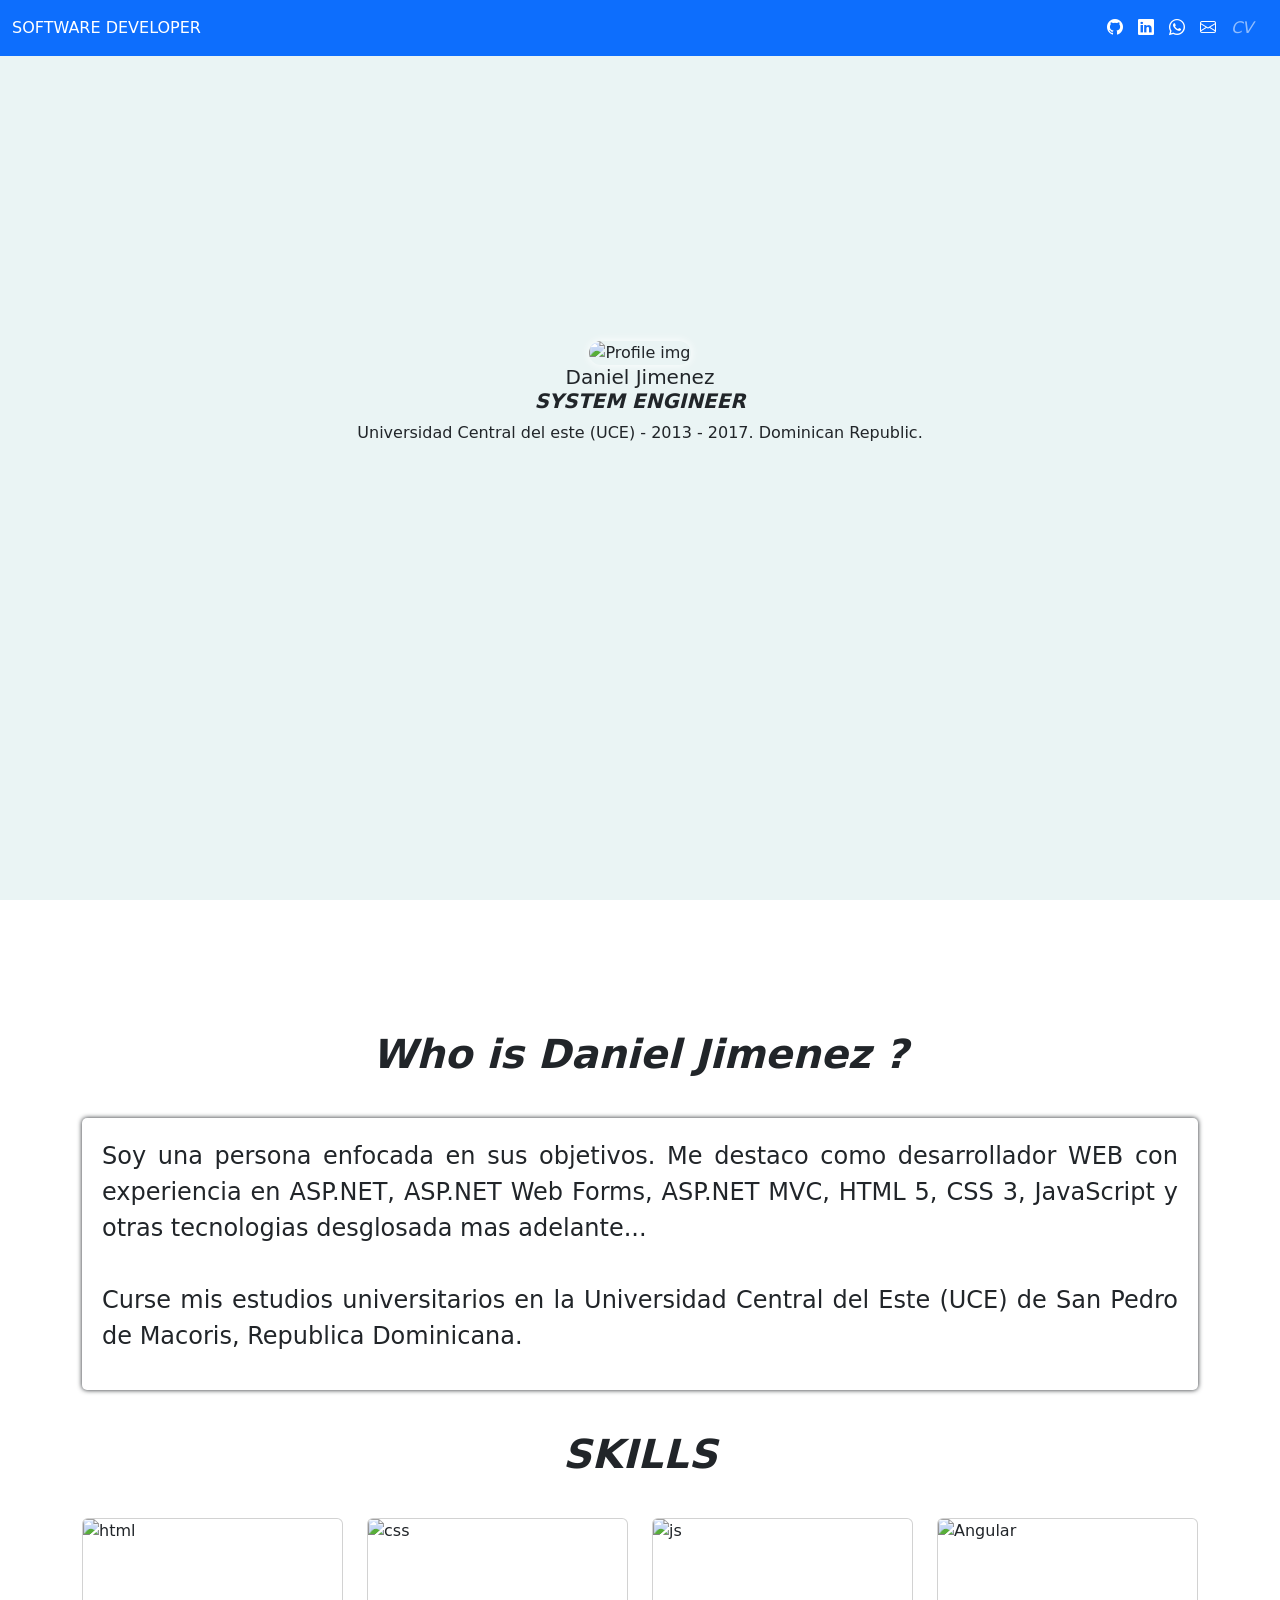
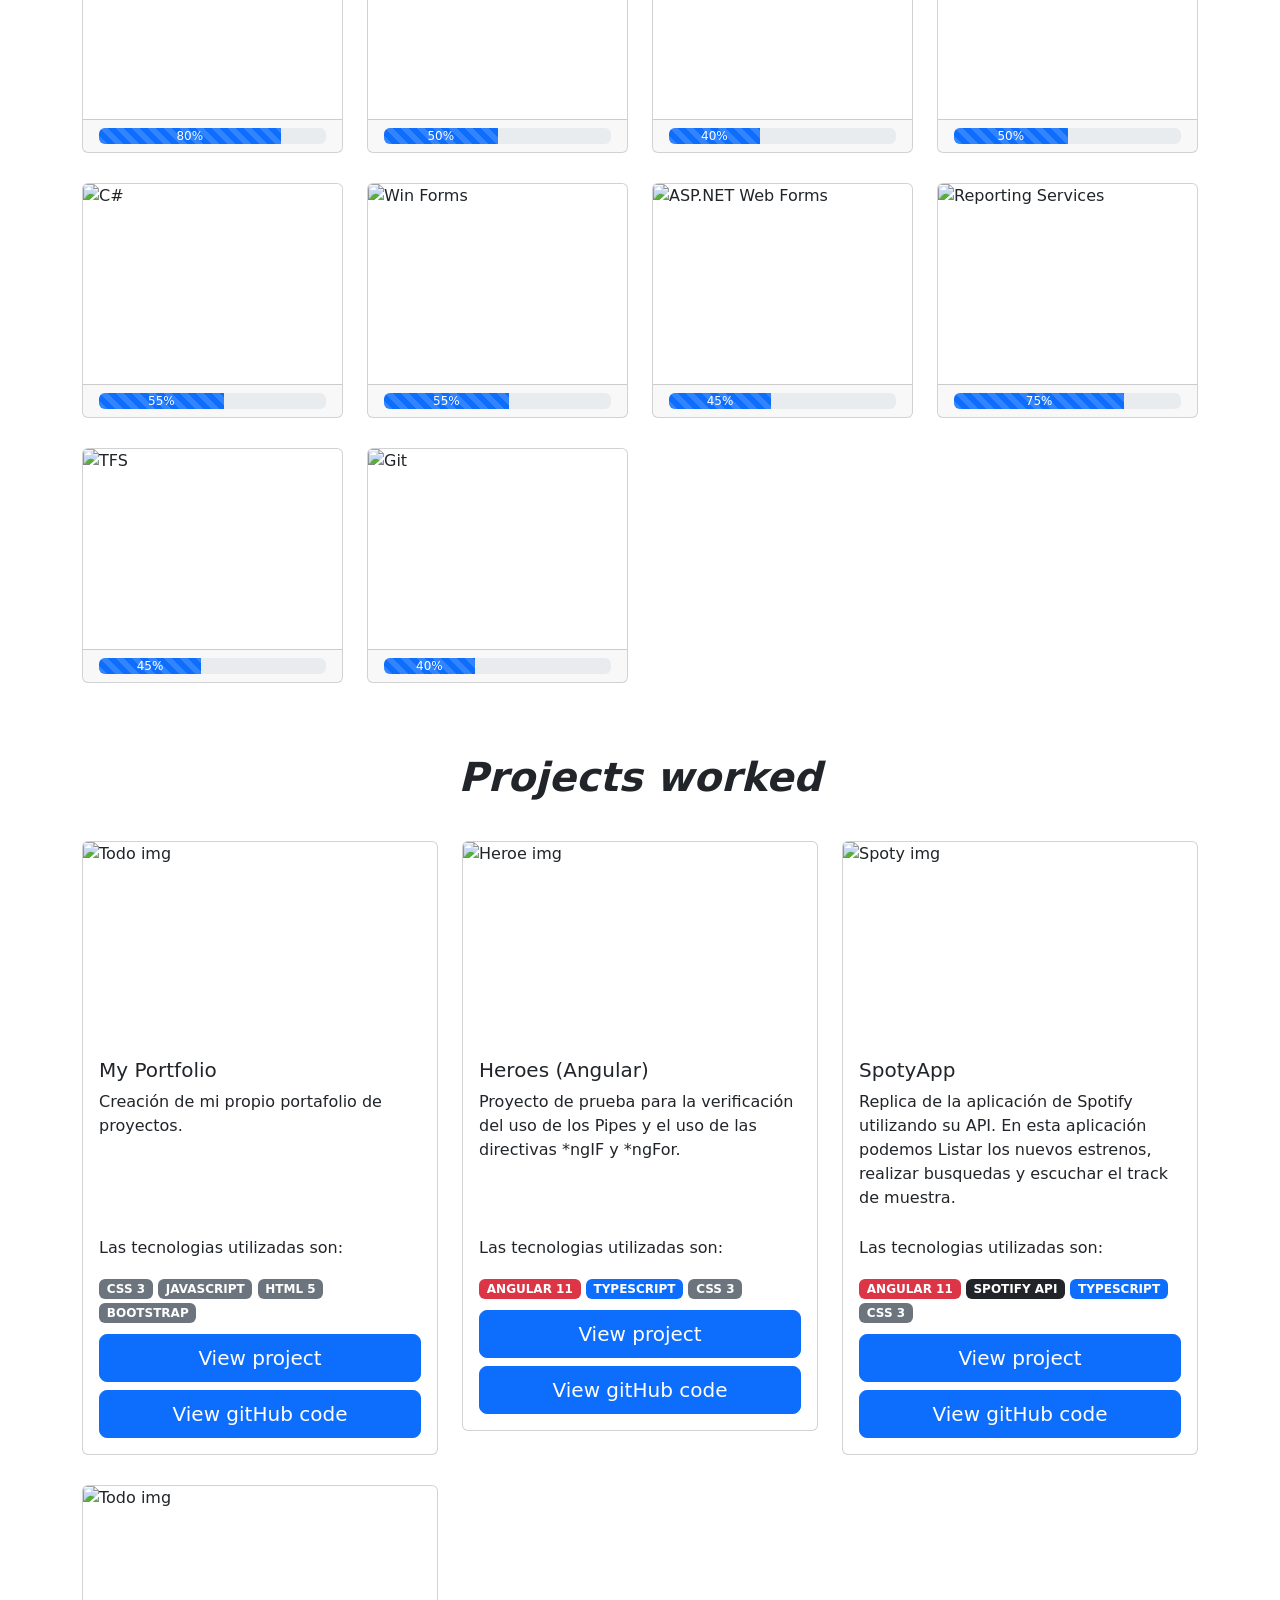
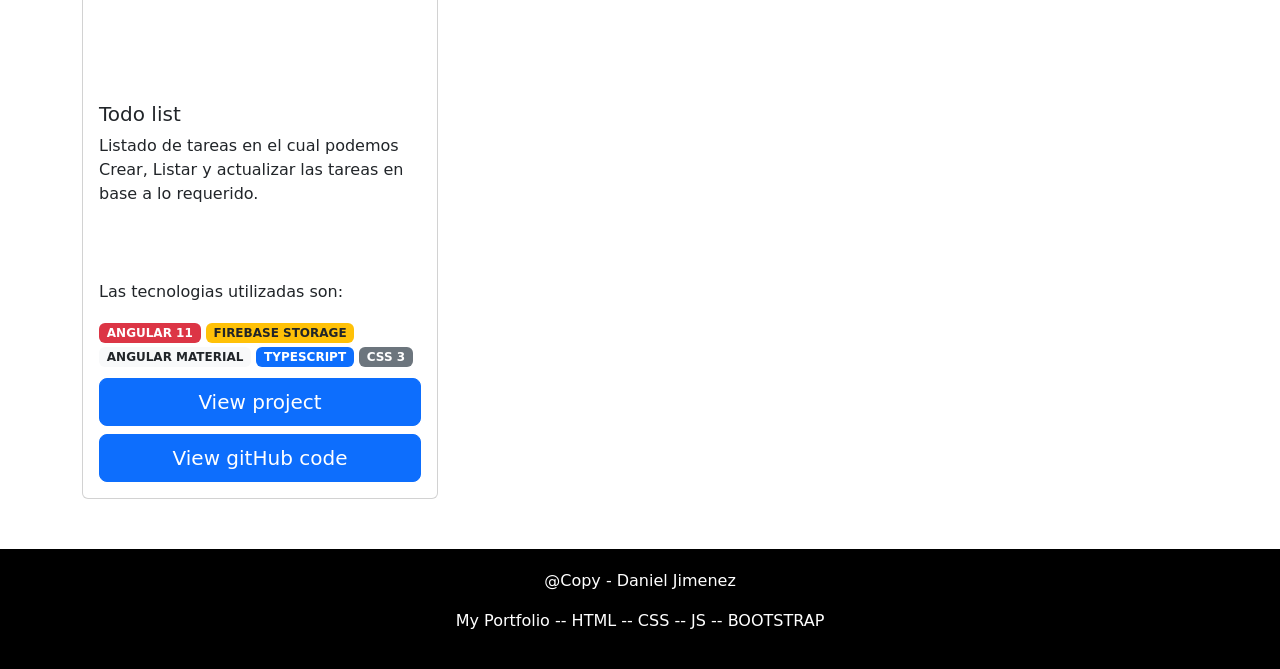
==== index.html @ fe1f1d11 "Actualizacion de las imagenes para asumir los links" ====
<!DOCTYPE html>
<html lang="en">

<head>
    <meta charset="UTF-8">
    <meta http-equiv="X-UA-Compatible" content="IE=edge">
    <meta name="viewport" content="width=device-width, initial-scale=1.0">
    <link rel="icon" type="image/x-icon" href="/icon/reportingServices.png">
    <link href="https://cdn.jsdelivr.net/npm/bootstrap@5.1.3/dist/css/bootstrap.min.css" rel="stylesheet" integrity="sha384-1BmE4kWBq78iYhFldvKuhfTAU6auU8tT94WrHftjDbrCEXSU1oBoqyl2QvZ6jIW3" crossorigin="anonymous">
    <link rel="stylesheet" href="https://cdn.jsdelivr.net/npm/bootstrap-icons@1.7.0/font/bootstrap-icons.css">
    <link rel="stylesheet" href="css/style.css">

    <title>Daniel Jimenez</title>
</head>

<body>
    <nav class="navbar navbar-dark bg-primary">
        <div class="container-fluid">
            <ul class="navbar-nav me-auto mb-2 mb-lg-0">
                <li class="nav-item">
                    <span class="nav-link active" aria-current="page">SOFTWARE DEVELOPER</span>
                </li>
            </ul>
            <span class="navbar-text">
                <a href="https://github.com/danieljimenez28" target="blank" title="go to github">
                    <i class="bi bi-github"></i>
                </a>
            </span>

            <span class="navbar-text">
                <a href="https://www.linkedin.com/in/daniel-alfredo-jimenez-mariano-64503b126/?challengeId=AQGUAp9xQY9V4wAAAXzohtDH08_9juNFkUHADd1Jcw09XSmS7bJx6YIfsxjyVvp7J5MrAd8RBWOdPNket-tb89SeLeMlP_r0pA&submissionId=50d47c11-1333-b416-da4f-b8686bdd2043" target="blank" title="go to linkedin">
                    <i class="bi bi-linkedin"></i>
                </a>
            </span>

            <span class="navbar-text">
                <a href="https://wa.me/+18493428634" target="blank" title="go to whatsapp">
                    <i class="bi bi-whatsapp"></i>
                </a>
            </span>

            <span class="navbar-text">
                <a href="mailto:ing.danieljimenez52@gmail.com" target="blank" title="send mail">
                    <i class="bi bi-envelope"></i>
                </a>
            </span>
            <span class="navbar-text">
                <a id="btnViewCV" title="view CV">
                    <i>CV</i>
                </a>
            </span>

        </div>
    </nav>

    <div class="fondo-container">
        <div class="container-img"></div>
        <div class="fondo-text">
            <img src="https://avatars.githubusercontent.com/u/84571940?v=4" class="img-profile-2" alt="Profile img">
            <h5 class="card-title">Daniel Jimenez</h5>
            <h5 class="card-profetion">SYSTEM ENGINEER</h5>
            <p class="card-text"><span>Universidad Central del este (UCE) - 2013 - 2017. Dominican Republic.</span> <br/>
            </p>
        </div>
    </div>

    <main class="container">

        <!-- <div class="card card-profile mb-12">
            <div class="row g-0">
                <div class="col-md-4">
                    <img src="https://avatars.githubusercontent.com/u/84571940?v=4" class="img-fluid rounded-start img-profile" alt="Profile img">
                </div>
                <div class="col-md-8">
                    <div class="card-body">
                        <h5 class="card-title">Daniel Jimenez</h5>
                        <h5 class="card-profetion">SYSTEM ENGINEER</h5>
                        <p class="card-text"><span>Universidad Central del este (UCE) - 2013 - 2017. Dominican Republic.</span> <br/>
                        </p>
                    </div>
                </div>
            </div>
        </div> -->

        <div id="file-container" class="file-container">
            <span id="closePDF">CLOSE PDF</span>
            <p>Si tienes problema para ver el documento <a href="https://github.com/danieljimenez28/Mi-Curr-culum-V-tae-CV-" target="blank">Ir a gitHub para ver el PDF</a></p>
            <embed id="viewFile" class="viewFile" src="/files/cv.pdf" type="application/pdf">
        </div>

        <h1 class="projectTitle">Who is Daniel Jimenez ?</h1>
        <section id="aboutMy" class="aboutMy">
            <div>
                <p>Soy una persona enfocada en sus objetivos. Me destaco como desarrollador WEB con experiencia en ASP.NET, ASP.NET Web Forms, ASP.NET MVC, HTML 5, CSS 3, JavaScript y otras tecnologias desglosada mas adelante... <br/><br/>Curse mis estudios
                    universitarios en la Universidad Central del Este (UCE) de San Pedro de Macoris, Republica Dominicana.</p>
            </div>
        </section>

        <h1 class="projectTitle">SKILLS</h1>
        <section>
            <div class="row">
                <article class="col-md-3">
                    <div class="card">
                        <img src="https://upload.wikimedia.org/wikipedia/commons/thumb/6/61/HTML5_logo_and_wordmark.svg/1200px-HTML5_logo_and_wordmark.svg.png" class="card-img-top" alt="html">
                        <div class="card-footer">
                            <div class="progress">
                                <div class="progress-bar progress-bar-striped progress-bar-animated" role="progressbar" aria-valuenow="80" aria-valuemin="0" aria-valuemax="100" style="width: 80%">80%</div>
                            </div>
                        </div>
                    </div>
                </article>
                <article class="col-md-3">
                    <div class="card">
                        <img src="https://cdn-icons-png.flaticon.com/512/919/919826.png" class="card-img-top" alt="css">
                        <div class="card-footer">
                            <div class="progress">
                                <div class="progress-bar progress-bar-striped progress-bar-animated" role="progressbar" aria-valuenow="50" aria-valuemin="0" aria-valuemax="100" style="width: 50%">50%</div>
                            </div>
                        </div>
                    </div>
                </article>
                <article class="col-md-3">
                    <div class="card">
                        <img src="https://sawakinome.com/img/images/difference-between-java-and-javascript.png" class="card-img-top" alt="js">
                        <div class="card-footer">
                            <div class="progress">
                                <div class="progress-bar progress-bar-striped progress-bar-animated" role="progressbar" aria-valuenow="40" aria-valuemin="0" aria-valuemax="100" style="width: 40%">40%</div>
                            </div>
                        </div>
                    </div>
                </article>
                <article class="col-md-3">
                    <div class="card">
                        <img src="https://upload.wikimedia.org/wikipedia/commons/thumb/c/cf/Angular_full_color_logo.svg/1200px-Angular_full_color_logo.svg.png" class="card-img-top" alt="Angular">
                        <div class="card-footer">
                            <div class="progress">
                                <div class="progress-bar progress-bar-striped progress-bar-animated" role="progressbar" aria-valuenow="50" aria-valuemin="0" aria-valuemax="100" style="width: 50%">50%</div>
                            </div>
                        </div>
                    </div>
                </article>
                <article class="col-md-3">
                    <div class="card">
                        <img src="https://polotecnologico.net/capacitaciones/wp-content/uploads/sites/2/2019/03/057272e2810262d00907e67c90d36dab_M.png" class="card-img-top" alt="C#">
                        <div class="card-footer">
                            <div class="progress">
                                <div class="progress-bar progress-bar-striped progress-bar-animated" role="progressbar" aria-valuenow="55" aria-valuemin="0" aria-valuemax="100" style="width: 55%">55%</div>
                            </div>
                        </div>
                    </div>
                </article>
                <article class="col-md-3">
                    <div class="card">
                        <img src="https://habrastorage.org/web/991/e95/7c9/991e957c9dba4f71b82883042d6da383.jpg" class="card-img-top" alt="Win Forms">
                        <div class="card-footer">
                            <div class="progress">
                                <div class="progress-bar progress-bar-striped progress-bar-animated" role="progressbar" aria-valuenow="55" aria-valuemin="0" aria-valuemax="100" style="width: 55%">55%</div>
                            </div>
                        </div>
                    </div>
                </article>
                <article class="col-md-3">
                    <div class="card">
                        <img src="https://www.deccansoft.com/Images/New_banner_Images/Courses/webforms05.png" class="card-img-top" alt="ASP.NET Web Forms">
                        <div class="card-footer">
                            <div class="progress">
                                <div class="progress-bar progress-bar-striped progress-bar-animated" role="progressbar" aria-valuenow="45" aria-valuemin="0" aria-valuemax="100" style="width: 45%">45%</div>
                            </div>
                        </div>
                    </div>
                </article>
                <article class="col-md-3">
                    <div class="card">
                        <img src="https://certificate.argentinasdc.com/pluginfile.php/141/course/overviewfiles/SQL-Server-Reporting-Services-SSRS.jpg" class="card-img-top" alt="Reporting Services">
                        <div class="card-footer">
                            <div class="progress">
                                <div class="progress-bar progress-bar-striped progress-bar-animated" role="progressbar" aria-valuenow="75" aria-valuemin="0" aria-valuemax="100" style="width: 75%">75%</div>
                            </div>
                        </div>
                    </div>
                </article>
                <article class="col-md-3">
                    <div class="card">
                        <img src="https://www.globetesting.com/wp-content/uploads/2019/01/42dc845639f2d265d9f16bcc201110b3.png" class="card-img-top" alt="TFS">
                        <div class="card-footer">
                            <div class="progress">
                                <div class="progress-bar progress-bar-striped progress-bar-animated" role="progressbar" aria-valuenow="45" aria-valuemin="0" aria-valuemax="100" style="width: 45%">45%</div>
                            </div>
                        </div>
                    </div>
                </article>
                <article class="col-md-3">
                    <div class="card">
                        <img src="https://vabadus.es/images/cache/imagen_nodo/images/articulos/5c9df0529d76e194347831.png" class="card-img-top" alt="Git">
                        <div class="card-footer">
                            <div class="progress">
                                <div class="progress-bar progress-bar-striped progress-bar-animated" role="progressbar" aria-valuenow="40" aria-valuemin="0" aria-valuemax="100" style="width: 40%">40%</div>
                            </div>
                        </div>
                    </div>
                </article>
            </div>

        </section>

        <h1 class="projectTitle">Projects worked</h1>

        <section>
            <div class="row">

                <article class="col-md-4">
                    <div class="card">
                        <img src="https://www.tuacarreira.com/wp-content/uploads/2019/09/portfolio-1000x500.jpg" class="card-img-top" alt="Todo img">
                        <div class="card-body">
                            <h5 class="card-title">My Portfolio</h5>
                            <p class="card-text card-text-height">Creación de mi propio portafolio de proyectos.</p>
                            <p>Las tecnologias utilizadas son:</p>
                            <span class="badge bg-secondary">CSS 3</span>
                            <span class="badge bg-secondary">JAVASCRIPT</span>
                            <span class="badge bg-secondary">HTML 5</span>
                            <span class="badge bg-secondary">BOOTSTRAP</span>
                            <div class="d-grid gap-2">
                                <a href="https://danieljimenez28.github.io/PorfolioLandingPage/" class="btn btn-primary btn-lg">View project</a>
                                <a href="https://github.com/danieljimenez28/Portafolio" target="blank" class="btn btn-primary btn-lg">View gitHub code</a>
                            </div>
                        </div>
                    </div>
                </article>

                <article class="col-md-4">
                    <div class="card">
                        <img src="https://raw.githubusercontent.com/danieljimenez28/PorfolioLandingPage/main/icon/angularHero.png" class="card-img-top" alt="Heroe img">
                        <div class="card-body">
                            <h5 class="card-title">Heroes (Angular)</h5>
                            <p class="card-text card-text-height">Proyecto de prueba para la verificación del uso de los Pipes y el uso de las directivas *ngIF y *ngFor.</p>
                            <p>Las tecnologias utilizadas son:</p>
                            <span class="badge bg-danger">ANGULAR 11</span>
                            <span class="badge bg-primary">TYPESCRIPT</span>
                            <span class="badge bg-secondary">CSS 3</span>
                            <div class="d-grid gap-2">
                                <a id="btnHeroesProject" target="blank" class="btn btn-primary btn-lg">View project</a>
                                <a href="https://github.com/danieljimenez28/SPA-Heroes-Angular" target="blank" class="btn btn-primary btn-lg">View gitHub code</a>
                            </div>
                        </div>
                    </div>
                </article>

                <article class="col-md-4">
                    <div class="card">
                        <img src="https://i.ytimg.com/vi/TZ6ae69afDc/maxresdefault.jpg" class="card-img-top" alt="Spoty img">
                        <div class="card-body">
                            <h5 class="card-title">SpotyApp</h5>
                            <p class="card-text card-text-height">Replica de la aplicación de Spotify utilizando su API. En esta aplicación podemos Listar los nuevos estrenos, realizar busquedas y escuchar el track de muestra.</p>
                            <p>Las tecnologias utilizadas son:</p>
                            <span class="badge bg-danger">ANGULAR 11</span>
                            <span class="badge bg-dark">SPOTIFY API</span>
                            <span class="badge bg-primary">TYPESCRIPT</span>
                            <span class="badge bg-secondary">CSS 3</span>
                            <div class="d-grid gap-2">
                                <a href="https://spotiapp-demo.web.app/#/home" target="blank" class="btn btn-primary btn-lg">View project</a>
                                <a href="https://github.com/danieljimenez28/AngularSpotiApp" target="blank" class="btn btn-primary btn-lg">View gitHub code</a>
                            </div>
                        </div>
                    </div>
                </article>

                <article class="col-md-4">
                    <div class="card">
                        <img src="https://ichi.pro/assets/images/max/724/1*Ut-jyqE3kyhRUUm2tuLIGw.png" class="card-img-top" alt="Todo img">
                        <div class="card-body">
                            <h5 class="card-title">Todo list</h5>
                            <p class="card-text card-text-height">Listado de tareas en el cual podemos Crear, Listar y actualizar las tareas en base a lo requerido.</p>
                            <p>Las tecnologias utilizadas son:</p>
                            <span class="badge bg-danger">ANGULAR 11</span>
                            <span class="badge bg-warning text-dark">FIREBASE STORAGE</span>
                            <span class="badge bg-light text-dark">ANGULAR MATERIAL</span>
                            <span class="badge bg-primary">TYPESCRIPT</span>
                            <span class="badge bg-secondary">CSS 3</span>
                            <div class="d-grid gap-2">
                                <a href="https://todo-9b7d2.firebaseapp.com/tasks" target="blank" class="btn btn-primary btn-lg">View project</a>
                                <a href="https://github.com/danieljimenez28/AngularTodoApp" target="blank" class="btn btn-primary btn-lg">View gitHub code</a>
                            </div>
                        </div>
                    </div>
                </article>

            </div>
        </section>


    </main>

    <footer class="container-footer">
        <p>@Copy - Daniel Jimenez</p>
        <p>My Portfolio -- HTML -- CSS -- JS -- BOOTSTRAP</p>
    </footer>

    <script src="https://cdn.jsdelivr.net/npm/bootstrap@5.1.3/dist/js/bootstrap.bundle.min.js" integrity="sha384-ka7Sk0Gln4gmtz2MlQnikT1wXgYsOg+OMhuP+IlRH9sENBO0LRn5q+8nbTov4+1p" crossorigin="anonymous"></script>
    <script src="https://cdn.jsdelivr.net/npm/@popperjs/core@2.10.2/dist/umd/popper.min.js" integrity="sha384-7+zCNj/IqJ95wo16oMtfsKbZ9ccEh31eOz1HGyDuCQ6wgnyJNSYdrPa03rtR1zdB" crossorigin="anonymous"></script>
    <script src="https://cdn.jsdelivr.net/npm/bootstrap@5.1.3/dist/js/bootstrap.min.js" integrity="sha384-QJHtvGhmr9XOIpI6YVutG+2QOK9T+ZnN4kzFN1RtK3zEFEIsxhlmWl5/YESvpZ13" crossorigin="anonymous"></script>
    <script src="js/script.js"></script>
</body>

</html>
---- css/style.css ----
/* body {
background-color: chocolate;
backdrop-filter: blur(50px);
 } */

.fondo-container {
    position: relative;
    width: 100%;
    height: 100vh;
    /* background-image: url('/icon/fondo.jpg'); */
    background-color: #eaf4f4;
    /* backdrop-filter: blur(50px); */
    /* filter: blur(10px); */
}

.container-img {
    position: relative;
    width: 100%;
    height: 50vh;
    /* background-image: url('/icon/fondo.jpg'); */
    background-image: url('https://raw.githubusercontent.com/danieljimenez28/PorfolioLandingPage/main/icon/fondo.jpg');
}

.img-profile-2 {
    /* position: absolute;
    top: 33%;
    left: 42%; */
    /* display: block; */
    height: 200px;
    /* margin-left: auto;
    margin-right: auto; */
    border-radius: 100px;
    box-shadow: 0 0 10px white;
}

.fondo-text {
    position: relative;
    top: -110px;
    /* bottom: -120px; */
    text-align: center;
}

.navbar {
    position: fixed;
    width: 100%;
    z-index: 10000;
}

.navbar-text {
    margin-right: 15px;
}

.container {
    /* margin-top: 100px; */
    padding-top: 90px;
    padding-bottom: 20PX;
}

.img-profile {
    display: block;
    height: 200px;
    margin-left: auto;
    margin-right: auto;
    border-radius: 5px;
}

#btnViewCV {
    cursor: pointer;
}

.file-container {
    position: fixed;
    top: 0px;
    left: 0;
    width: 100%;
    background-color: rgba(0, 0, 0, .3);
    height: 100%;
    /* max-height: 90vh; */
    text-align: center;
    padding: 50px 50px 20px 50px;
    z-index: 100;
    display: none;
}

.file-container-display {
    display: block;
    /* max-height: 50vh; */
}

.file-container span {
    background-color: tomato;
    font-weight: bold;
    border-radius: 5px;
    padding: 5px;
    display: table;
    margin-top: 20px;
}

.file-container span:hover {
    box-shadow: 0 0 5px;
    cursor: pointer;
}

.file-container p {
    position: relative;
    /* top: 150px; */
    background-color: black;
    color: white;
    box-shadow: 0 0 5px;
    margin-top: 10px;
    padding: 5px 0;
    border-radius: 5px;
}

.viewFile {
    position: relative;
    width: 100%;
    height: 60vh;
    border-radius: 10px;
    box-shadow: 0 0 5px 10px #85C1E9;
}

.card-profile {
    border: none;
}

.card-profetion {
    font-weight: bold;
    font-style: italic;
}

.projectTitle {
    /* display: block; */
    margin: 40px 0 40px 0;
    text-align: center;
    font-weight: bold;
    font-style: italic;
}


/* section {
    margin-bottom: 30px;
} */

.card {
    margin-bottom: 30px;
}

.card-img-top {
    width: 100%;
    height: 200px;
}

.card-text-height {
    height: 130px;
    /* background-color: brown; */
}

.gap-2 {
    margin-top: 10px;
}

.container-footer {
    /* position: fixed;
    bottom: 0;
    width: 100%; */
    background-color: black;
    color: white;
    text-align: center;
    padding: 20px 0;
}

.aboutMy {
    padding: 20px;
    border-radius: 5px;
    text-align: justify;
    font-size: 1.5rem;
    box-shadow: 0 0 5px;
}
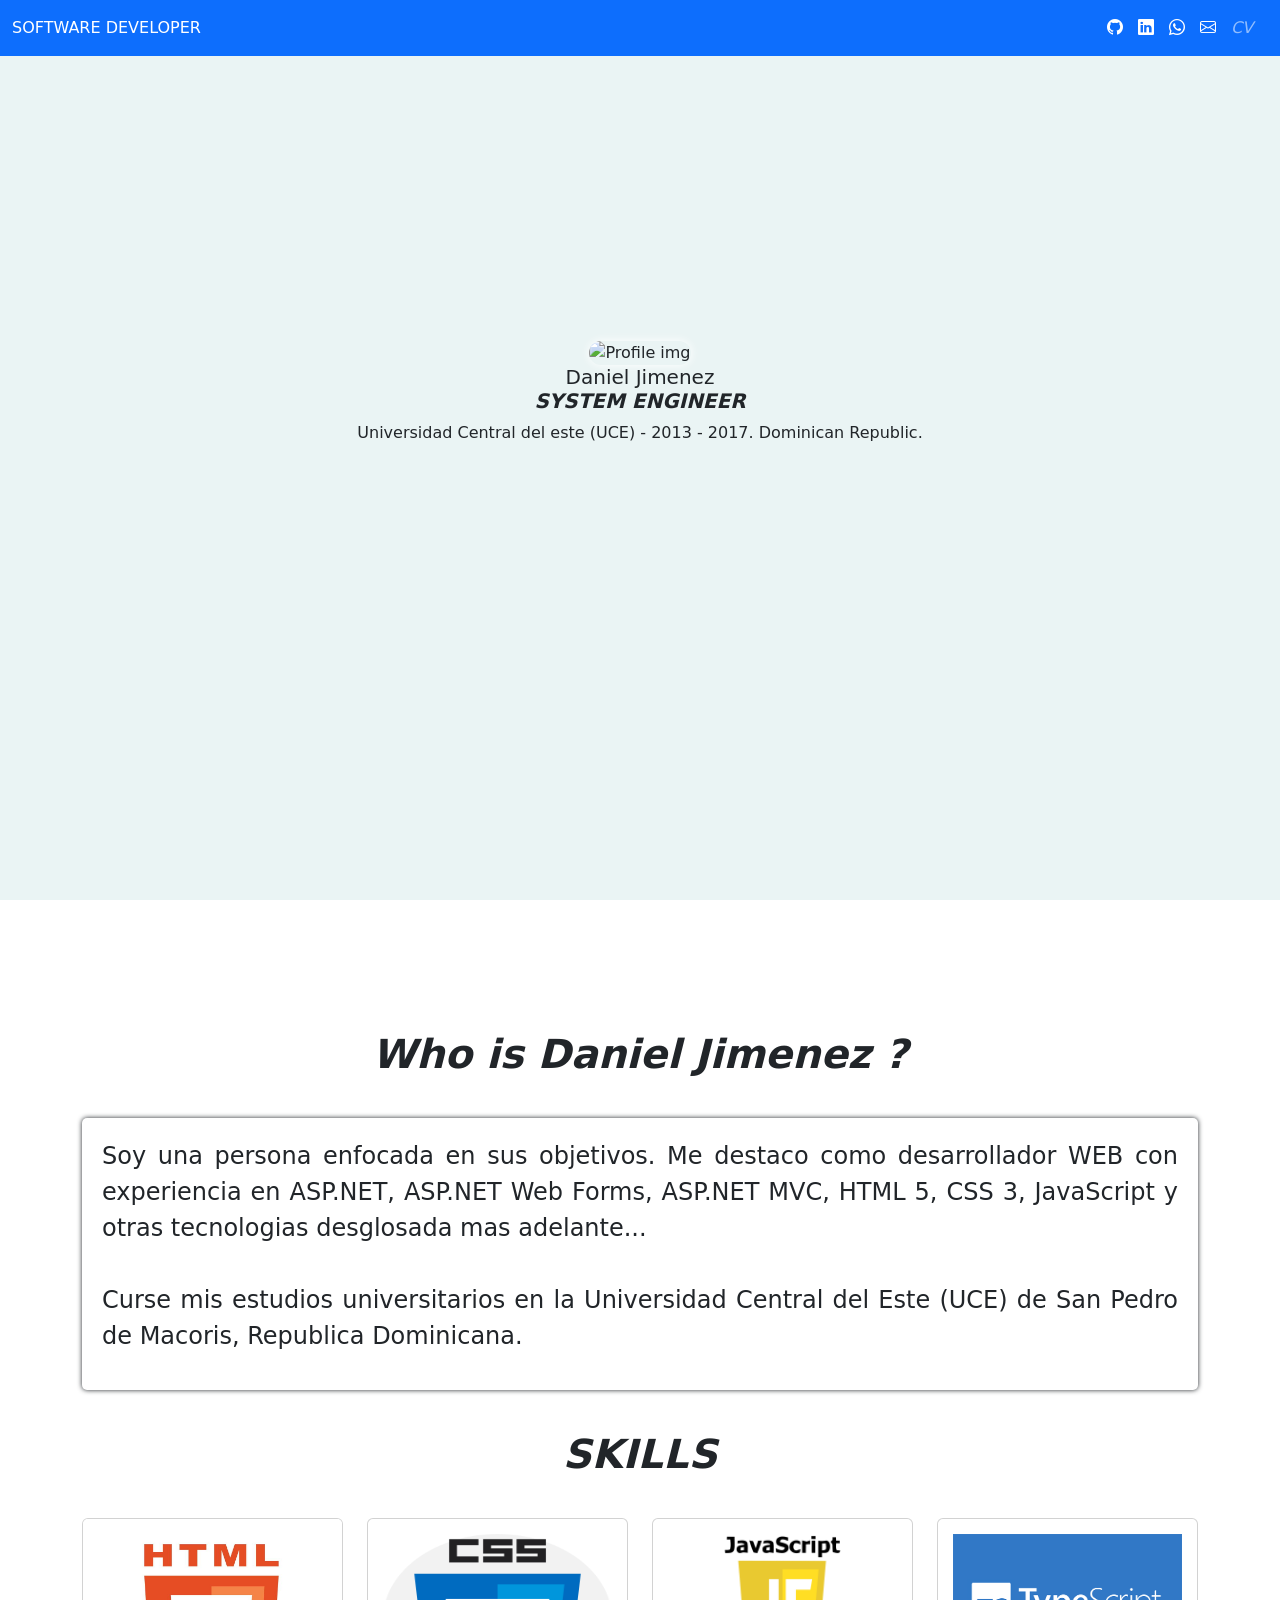
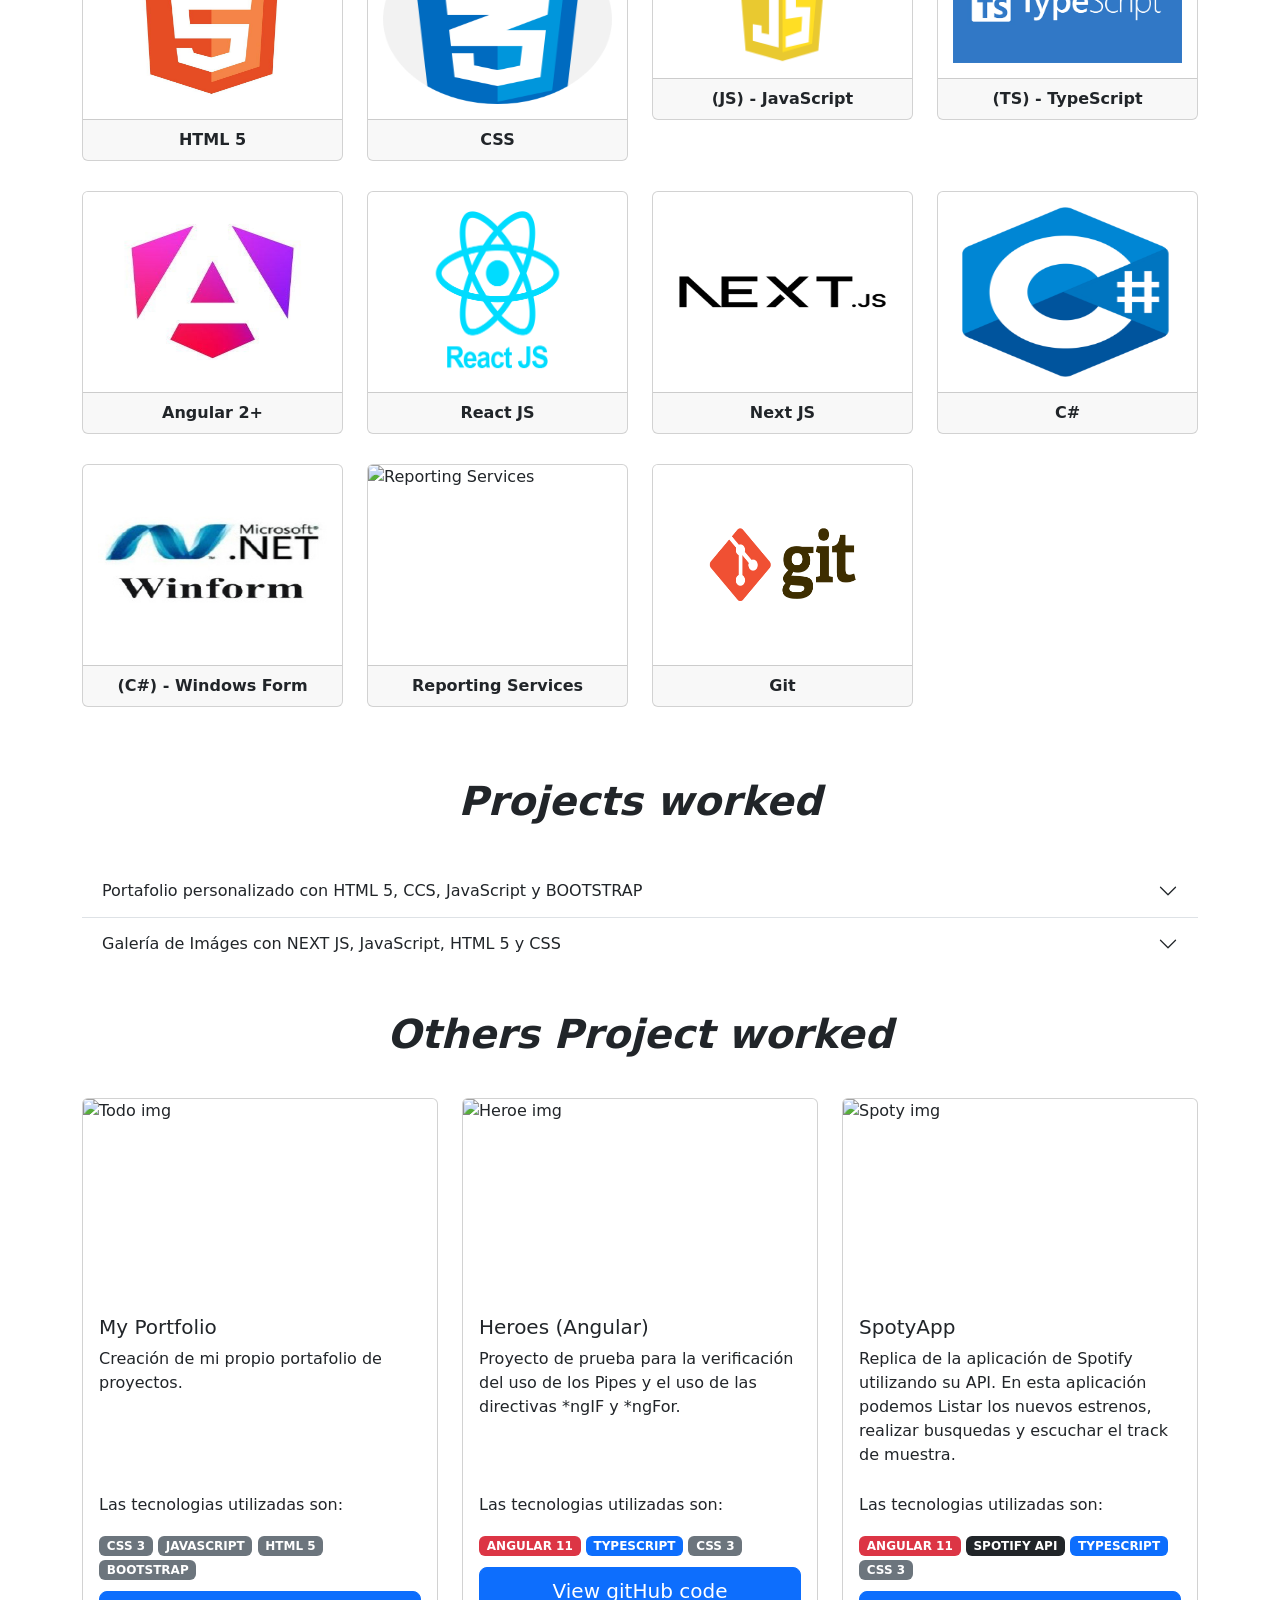
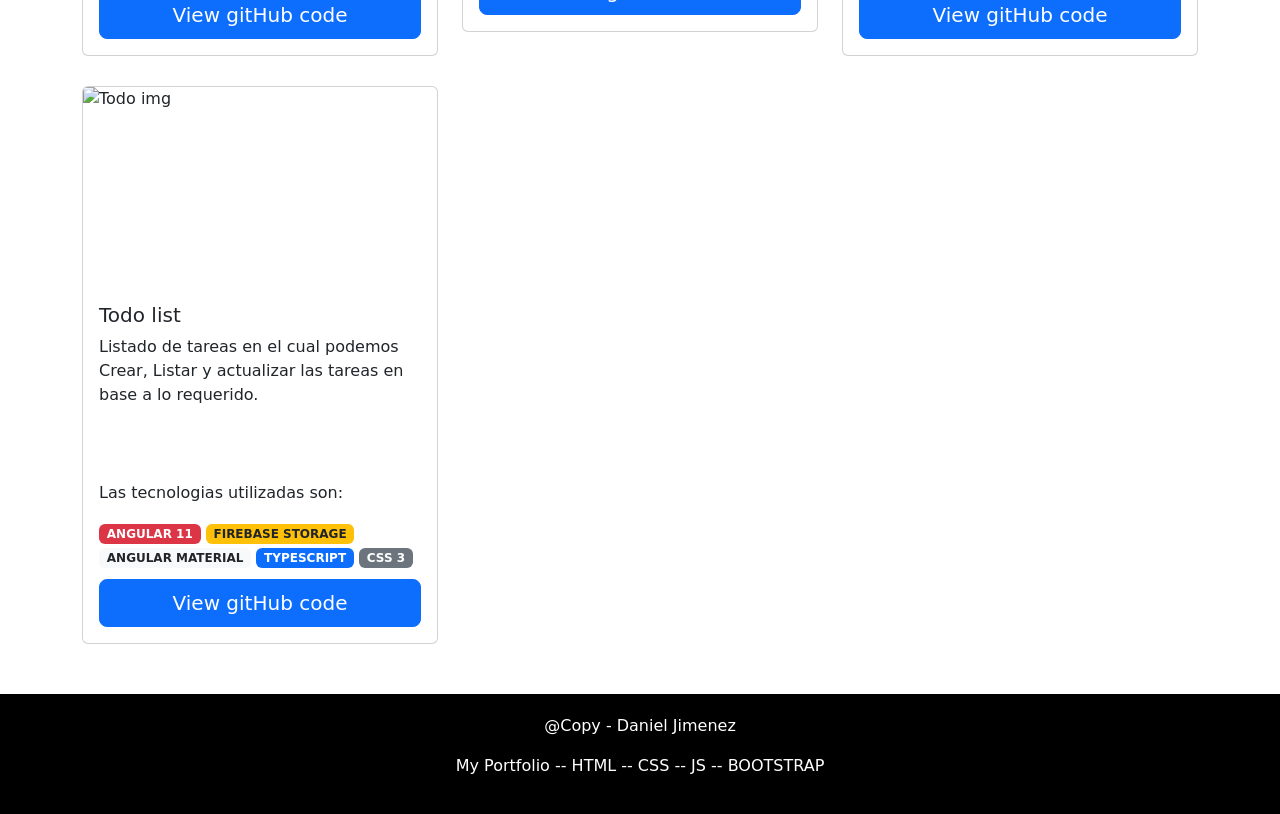
==== commit afe9835d: "Updating my porfolio" ====
--- a/index.html
+++ b/index.html
@@ -1,72 +1,109 @@
 <!DOCTYPE html>
 <html lang="en">
-
-<head>
-    <meta charset="UTF-8">
-    <meta http-equiv="X-UA-Compatible" content="IE=edge">
-    <meta name="viewport" content="width=device-width, initial-scale=1.0">
-    <link rel="icon" type="image/x-icon" href="/icon/reportingServices.png">
-    <link href="https://cdn.jsdelivr.net/npm/bootstrap@5.1.3/dist/css/bootstrap.min.css" rel="stylesheet" integrity="sha384-1BmE4kWBq78iYhFldvKuhfTAU6auU8tT94WrHftjDbrCEXSU1oBoqyl2QvZ6jIW3" crossorigin="anonymous">
-    <link rel="stylesheet" href="https://cdn.jsdelivr.net/npm/bootstrap-icons@1.7.0/font/bootstrap-icons.css">
-    <link rel="stylesheet" href="css/style.css">
+  <head>
+    <meta charset="UTF-8" />
+    <meta http-equiv="X-UA-Compatible" content="IE=edge" />
+    <meta name="viewport" content="width=device-width, initial-scale=1.0" />
+    <link
+      rel="icon"
+      type="image/x-icon"
+      href="https://raw.githubusercontent.com/danieljimenez28/PorfolioLandingPage/main/icon/reportingServices.png"
+    />
+    <link
+      href="https://cdn.jsdelivr.net/npm/bootstrap@5.1.3/dist/css/bootstrap.min.css"
+      rel="stylesheet"
+      integrity="sha384-1BmE4kWBq78iYhFldvKuhfTAU6auU8tT94WrHftjDbrCEXSU1oBoqyl2QvZ6jIW3"
+      crossorigin="anonymous"
+    />
+    <link
+      rel="stylesheet"
+      href="https://cdn.jsdelivr.net/npm/bootstrap-icons@1.7.0/font/bootstrap-icons.css"
+    />
+    <link rel="stylesheet" href="css/style.css" />
+    <link rel="stylesheet" href="css/style-img-gallery.css" />
 
     <title>Daniel Jimenez</title>
-</head>
-
-<body>
+  </head>
+
+  <body>
     <nav class="navbar navbar-dark bg-primary">
-        <div class="container-fluid">
-            <ul class="navbar-nav me-auto mb-2 mb-lg-0">
-                <li class="nav-item">
-                    <span class="nav-link active" aria-current="page">SOFTWARE DEVELOPER</span>
-                </li>
-            </ul>
-            <span class="navbar-text">
-                <a href="https://github.com/danieljimenez28" target="blank" title="go to github">
-                    <i class="bi bi-github"></i>
-                </a>
-            </span>
-
-            <span class="navbar-text">
-                <a href="https://www.linkedin.com/in/daniel-alfredo-jimenez-mariano-64503b126/?challengeId=AQGUAp9xQY9V4wAAAXzohtDH08_9juNFkUHADd1Jcw09XSmS7bJx6YIfsxjyVvp7J5MrAd8RBWOdPNket-tb89SeLeMlP_r0pA&submissionId=50d47c11-1333-b416-da4f-b8686bdd2043" target="blank" title="go to linkedin">
-                    <i class="bi bi-linkedin"></i>
-                </a>
-            </span>
-
-            <span class="navbar-text">
-                <a href="https://wa.me/+18493428634" target="blank" title="go to whatsapp">
-                    <i class="bi bi-whatsapp"></i>
-                </a>
-            </span>
-
-            <span class="navbar-text">
-                <a href="mailto:ing.danieljimenez52@gmail.com" target="blank" title="send mail">
-                    <i class="bi bi-envelope"></i>
-                </a>
-            </span>
-            <span class="navbar-text">
-                <a id="btnViewCV" title="view CV">
-                    <i>CV</i>
-                </a>
-            </span>
-
-        </div>
+      <div class="container-fluid">
+        <ul class="navbar-nav me-auto mb-2 mb-lg-0">
+          <li class="nav-item">
+            <span class="nav-link active" aria-current="page"
+              >SOFTWARE DEVELOPER</span
+            >
+          </li>
+        </ul>
+        <span class="navbar-text">
+          <a
+            href="https://github.com/danieljimenez28"
+            target="blank"
+            title="go to github"
+          >
+            <i class="bi bi-github"></i>
+          </a>
+        </span>
+
+        <span class="navbar-text">
+          <a
+            href="https://www.linkedin.com/in/daniel-alfredo-jimenez-mariano-64503b126/?challengeId=AQGUAp9xQY9V4wAAAXzohtDH08_9juNFkUHADd1Jcw09XSmS7bJx6YIfsxjyVvp7J5MrAd8RBWOdPNket-tb89SeLeMlP_r0pA&submissionId=50d47c11-1333-b416-da4f-b8686bdd2043"
+            target="blank"
+            title="go to linkedin"
+          >
+            <i class="bi bi-linkedin"></i>
+          </a>
+        </span>
+
+        <span class="navbar-text">
+          <a
+            href="https://wa.me/+18493428634"
+            target="blank"
+            title="go to whatsapp"
+          >
+            <i class="bi bi-whatsapp"></i>
+          </a>
+        </span>
+
+        <span class="navbar-text">
+          <a
+            href="mailto:ing.danieljimenez52@gmail.com"
+            target="blank"
+            title="send mail"
+          >
+            <i class="bi bi-envelope"></i>
+          </a>
+        </span>
+        <span class="navbar-text">
+          <a id="btnViewCV" title="view CV">
+            <i>CV</i>
+          </a>
+        </span>
+      </div>
     </nav>
 
     <div class="fondo-container">
-        <div class="container-img"></div>
-        <div class="fondo-text">
-            <img src="https://avatars.githubusercontent.com/u/84571940?v=4" class="img-profile-2" alt="Profile img">
-            <h5 class="card-title">Daniel Jimenez</h5>
-            <h5 class="card-profetion">SYSTEM ENGINEER</h5>
-            <p class="card-text"><span>Universidad Central del este (UCE) - 2013 - 2017. Dominican Republic.</span> <br/>
-            </p>
-        </div>
+      <div class="container-img"></div>
+      <div class="fondo-text">
+        <img
+          src="https://avatars.githubusercontent.com/u/84571940?v=4"
+          class="img-profile-2"
+          alt="Profile img"
+        />
+        <h5 class="card-title">Daniel Jimenez</h5>
+        <h5 class="card-profetion">SYSTEM ENGINEER</h5>
+        <p class="card-text">
+          <span
+            >Universidad Central del este (UCE) - 2013 - 2017. Dominican
+            Republic.</span
+          >
+          <br />
+        </p>
+      </div>
     </div>
 
     <main class="container">
-
-        <!-- <div class="card card-profile mb-12">
+      <!-- <div class="card card-profile mb-12">
             <div class="row g-0">
                 <div class="col-md-4">
                     <img src="https://avatars.githubusercontent.com/u/84571940?v=4" class="img-fluid rounded-start img-profile" alt="Profile img">
@@ -82,84 +119,153 @@
             </div>
         </div> -->
 
-        <div id="file-container" class="file-container">
-            <span id="closePDF">CLOSE PDF</span>
-            <p>Si tienes problema para ver el documento <a href="https://github.com/danieljimenez28/Mi-Curr-culum-V-tae-CV-" target="blank">Ir a gitHub para ver el PDF</a></p>
-            <embed id="viewFile" class="viewFile" src="/files/cv.pdf" type="application/pdf">
+      <div id="file-container" class="file-container">
+        <span id="closePDF">CLOSE PDF</span>
+        <p>
+          Si tienes problema para ver el documento
+          <a
+            href="https://github.com/danieljimenez28/Mi-Curr-culum-V-tae-CV-"
+            target="blank"
+            >Ir a gitHub para ver el PDF</a
+          >
+        </p>
+        <embed
+          id="viewFile"
+          class="viewFile"
+          src="/files/cv.pdf"
+          type="application/pdf"
+        />
+      </div>
+
+      <h1 class="projectTitle">Who is Daniel Jimenez ?</h1>
+      <section id="aboutMy" class="aboutMy">
+        <div>
+          <p>
+            Soy una persona enfocada en sus objetivos. Me destaco como
+            desarrollador WEB con experiencia en ASP.NET, ASP.NET Web Forms,
+            ASP.NET MVC, HTML 5, CSS 3, JavaScript y otras tecnologias
+            desglosada mas adelante... <br /><br />Curse mis estudios
+            universitarios en la Universidad Central del Este (UCE) de San Pedro
+            de Macoris, Republica Dominicana.
+          </p>
         </div>
-
-        <h1 class="projectTitle">Who is Daniel Jimenez ?</h1>
-        <section id="aboutMy" class="aboutMy">
-            <div>
-                <p>Soy una persona enfocada en sus objetivos. Me destaco como desarrollador WEB con experiencia en ASP.NET, ASP.NET Web Forms, ASP.NET MVC, HTML 5, CSS 3, JavaScript y otras tecnologias desglosada mas adelante... <br/><br/>Curse mis estudios
-                    universitarios en la Universidad Central del Este (UCE) de San Pedro de Macoris, Republica Dominicana.</p>
-            </div>
-        </section>
-
-        <h1 class="projectTitle">SKILLS</h1>
-        <section>
-            <div class="row">
-                <article class="col-md-3">
-                    <div class="card">
-                        <img src="https://upload.wikimedia.org/wikipedia/commons/thumb/6/61/HTML5_logo_and_wordmark.svg/1200px-HTML5_logo_and_wordmark.svg.png" class="card-img-top" alt="html">
-                        <div class="card-footer">
-                            <div class="progress">
-                                <div class="progress-bar progress-bar-striped progress-bar-animated" role="progressbar" aria-valuenow="80" aria-valuemin="0" aria-valuemax="100" style="width: 80%">80%</div>
-                            </div>
-                        </div>
-                    </div>
-                </article>
-                <article class="col-md-3">
-                    <div class="card">
-                        <img src="https://cdn-icons-png.flaticon.com/512/919/919826.png" class="card-img-top" alt="css">
-                        <div class="card-footer">
-                            <div class="progress">
-                                <div class="progress-bar progress-bar-striped progress-bar-animated" role="progressbar" aria-valuenow="50" aria-valuemin="0" aria-valuemax="100" style="width: 50%">50%</div>
-                            </div>
-                        </div>
-                    </div>
-                </article>
-                <article class="col-md-3">
-                    <div class="card">
-                        <img src="https://sawakinome.com/img/images/difference-between-java-and-javascript.png" class="card-img-top" alt="js">
-                        <div class="card-footer">
-                            <div class="progress">
-                                <div class="progress-bar progress-bar-striped progress-bar-animated" role="progressbar" aria-valuenow="40" aria-valuemin="0" aria-valuemax="100" style="width: 40%">40%</div>
-                            </div>
-                        </div>
-                    </div>
-                </article>
-                <article class="col-md-3">
-                    <div class="card">
-                        <img src="https://upload.wikimedia.org/wikipedia/commons/thumb/c/cf/Angular_full_color_logo.svg/1200px-Angular_full_color_logo.svg.png" class="card-img-top" alt="Angular">
-                        <div class="card-footer">
-                            <div class="progress">
-                                <div class="progress-bar progress-bar-striped progress-bar-animated" role="progressbar" aria-valuenow="50" aria-valuemin="0" aria-valuemax="100" style="width: 50%">50%</div>
-                            </div>
-                        </div>
-                    </div>
-                </article>
-                <article class="col-md-3">
-                    <div class="card">
-                        <img src="https://polotecnologico.net/capacitaciones/wp-content/uploads/sites/2/2019/03/057272e2810262d00907e67c90d36dab_M.png" class="card-img-top" alt="C#">
-                        <div class="card-footer">
-                            <div class="progress">
-                                <div class="progress-bar progress-bar-striped progress-bar-animated" role="progressbar" aria-valuenow="55" aria-valuemin="0" aria-valuemax="100" style="width: 55%">55%</div>
-                            </div>
-                        </div>
-                    </div>
-                </article>
-                <article class="col-md-3">
-                    <div class="card">
-                        <img src="https://habrastorage.org/web/991/e95/7c9/991e957c9dba4f71b82883042d6da383.jpg" class="card-img-top" alt="Win Forms">
-                        <div class="card-footer">
-                            <div class="progress">
-                                <div class="progress-bar progress-bar-striped progress-bar-animated" role="progressbar" aria-valuenow="55" aria-valuemin="0" aria-valuemax="100" style="width: 55%">55%</div>
-                            </div>
-                        </div>
-                    </div>
-                </article>
-                <article class="col-md-3">
+      </section>
+
+      <h1 class="projectTitle">SKILLS</h1>
+      <section>
+        <div class="row">
+          <article class="col-md-3 col-6">
+            <div class="card card-rotate-right">
+              <img
+                src="./icon/skill_img/html5.jpg"
+                class="card-img-top"
+                alt="html"
+              />
+              <div class="card-footer">
+                <span>HTML 5</span>
+              </div>
+            </div>
+          </article>
+          <article class="col-md-3 col-6">
+            <div class="card card-rotate-left">
+              <img
+                src="/icon/skill_img/css3.png"
+                class="card-img-top img-skill"
+                alt="css"
+              />
+              <div class="card-footer">
+                <span>CSS</span>
+              </div>
+            </div>
+          </article>
+          <article class="col-md-3 col-6">
+            <div class="card card-rotate-right">
+              <img
+                src="/icon/skill_img/JavaScript.png"
+                class="img-skill"
+                alt="js"
+              />
+              <div class="card-footer">
+                <span>(JS) - JavaScript</span>
+              </div>
+            </div>
+          </article>
+          <article class="col-md-3 col-6">
+            <div class="card card-rotate-left">
+              <img
+                src="/icon/skill_img/typescript.png"
+                class="img-skill"
+                alt="ts"
+              />
+              <div class="card-footer">
+                <span>(TS) - TypeScript</span>
+              </div>
+            </div>
+          </article>
+          <article class="col-md-3 col-6">
+            <div class="card card-rotate-right">
+              <img
+                src="/icon/skill_img/angular.jpg"
+                class="card-img-top"
+                alt="Angular"
+              />
+              <div class="card-footer">
+                <span>Angular 2+</span>
+              </div>
+            </div>
+          </article>
+          <article class="col-md-3 col-6">
+            <div class="card card-rotate-left">
+              <img
+                src="/icon/skill_img/react.png"
+                class="card-img-top img-skill"
+                alt="React"
+              />
+              <div class="card-footer">
+                <!-- <div class="tooltip">
+                                <span class="tooltip-text">Componentes mejores con react</span>
+                            </div> -->
+                <span>React JS</span>
+              </div>
+            </div>
+          </article>
+          <article class="col-md-3 col-6">
+            <div class="card card-rotate-right">
+              <img
+                src="/icon/skill_img/nextjs.png"
+                class="card-img-top img-skill"
+                alt="Next"
+              />
+              <div class="card-footer">
+                <span>Next JS</span>
+              </div>
+            </div>
+          </article>
+          <article class="col-md-3 col-6">
+            <div class="card card-rotate-left">
+              <img
+                src="/icon/skill_img/csharp.png"
+                class="card-img-top img-skill"
+                alt="C#"
+              />
+              <div class="card-footer">
+                <span>C#</span>
+              </div>
+            </div>
+          </article>
+          <article class="col-md-3 col-6">
+            <div class="card card-rotate-right">
+              <img
+                src="/icon/skill_img/winForm.jpg"
+                class="card-img-top img-skill"
+                alt="Win Forms"
+              />
+              <div class="card-footer">
+                <span>(C#) - Windows Form</span>
+              </div>
+            </div>
+          </article>
+          <!-- <article class="col-md-3 col-6">
                     <div class="card">
                         <img src="https://www.deccansoft.com/Images/New_banner_Images/Courses/webforms05.png" class="card-img-top" alt="ASP.NET Web Forms">
                         <div class="card-footer">
@@ -168,137 +274,335 @@
                             </div>
                         </div>
                     </div>
-                </article>
-                <article class="col-md-3">
-                    <div class="card">
-                        <img src="https://certificate.argentinasdc.com/pluginfile.php/141/course/overviewfiles/SQL-Server-Reporting-Services-SSRS.jpg" class="card-img-top" alt="Reporting Services">
-                        <div class="card-footer">
-                            <div class="progress">
-                                <div class="progress-bar progress-bar-striped progress-bar-animated" role="progressbar" aria-valuenow="75" aria-valuemin="0" aria-valuemax="100" style="width: 75%">75%</div>
-                            </div>
-                        </div>
-                    </div>
-                </article>
-                <article class="col-md-3">
-                    <div class="card">
-                        <img src="https://www.globetesting.com/wp-content/uploads/2019/01/42dc845639f2d265d9f16bcc201110b3.png" class="card-img-top" alt="TFS">
-                        <div class="card-footer">
-                            <div class="progress">
-                                <div class="progress-bar progress-bar-striped progress-bar-animated" role="progressbar" aria-valuenow="45" aria-valuemin="0" aria-valuemax="100" style="width: 45%">45%</div>
-                            </div>
-                        </div>
-                    </div>
-                </article>
-                <article class="col-md-3">
-                    <div class="card">
-                        <img src="https://vabadus.es/images/cache/imagen_nodo/images/articulos/5c9df0529d76e194347831.png" class="card-img-top" alt="Git">
-                        <div class="card-footer">
-                            <div class="progress">
-                                <div class="progress-bar progress-bar-striped progress-bar-animated" role="progressbar" aria-valuenow="40" aria-valuemin="0" aria-valuemax="100" style="width: 40%">40%</div>
-                            </div>
-                        </div>
-                    </div>
-                </article>
-            </div>
-
-        </section>
-
-        <h1 class="projectTitle">Projects worked</h1>
-
-        <section>
-            <div class="row">
-
-                <article class="col-md-4">
-                    <div class="card">
-                        <img src="https://www.tuacarreira.com/wp-content/uploads/2019/09/portfolio-1000x500.jpg" class="card-img-top" alt="Todo img">
-                        <div class="card-body">
-                            <h5 class="card-title">My Portfolio</h5>
-                            <p class="card-text card-text-height">Creación de mi propio portafolio de proyectos.</p>
-                            <p>Las tecnologias utilizadas son:</p>
-                            <span class="badge bg-secondary">CSS 3</span>
-                            <span class="badge bg-secondary">JAVASCRIPT</span>
-                            <span class="badge bg-secondary">HTML 5</span>
-                            <span class="badge bg-secondary">BOOTSTRAP</span>
-                            <div class="d-grid gap-2">
-                                <a href="https://danieljimenez28.github.io/PorfolioLandingPage/" class="btn btn-primary btn-lg">View project</a>
-                                <a href="https://github.com/danieljimenez28/Portafolio" target="blank" class="btn btn-primary btn-lg">View gitHub code</a>
-                            </div>
-                        </div>
-                    </div>
-                </article>
-
-                <article class="col-md-4">
-                    <div class="card">
-                        <img src="https://raw.githubusercontent.com/danieljimenez28/PorfolioLandingPage/main/icon/angularHero.png" class="card-img-top" alt="Heroe img">
-                        <div class="card-body">
-                            <h5 class="card-title">Heroes (Angular)</h5>
-                            <p class="card-text card-text-height">Proyecto de prueba para la verificación del uso de los Pipes y el uso de las directivas *ngIF y *ngFor.</p>
-                            <p>Las tecnologias utilizadas son:</p>
-                            <span class="badge bg-danger">ANGULAR 11</span>
-                            <span class="badge bg-primary">TYPESCRIPT</span>
-                            <span class="badge bg-secondary">CSS 3</span>
-                            <div class="d-grid gap-2">
-                                <a id="btnHeroesProject" target="blank" class="btn btn-primary btn-lg">View project</a>
-                                <a href="https://github.com/danieljimenez28/SPA-Heroes-Angular" target="blank" class="btn btn-primary btn-lg">View gitHub code</a>
-                            </div>
-                        </div>
-                    </div>
-                </article>
-
-                <article class="col-md-4">
-                    <div class="card">
-                        <img src="https://i.ytimg.com/vi/TZ6ae69afDc/maxresdefault.jpg" class="card-img-top" alt="Spoty img">
-                        <div class="card-body">
-                            <h5 class="card-title">SpotyApp</h5>
-                            <p class="card-text card-text-height">Replica de la aplicación de Spotify utilizando su API. En esta aplicación podemos Listar los nuevos estrenos, realizar busquedas y escuchar el track de muestra.</p>
-                            <p>Las tecnologias utilizadas son:</p>
-                            <span class="badge bg-danger">ANGULAR 11</span>
-                            <span class="badge bg-dark">SPOTIFY API</span>
-                            <span class="badge bg-primary">TYPESCRIPT</span>
-                            <span class="badge bg-secondary">CSS 3</span>
-                            <div class="d-grid gap-2">
-                                <a href="https://spotiapp-demo.web.app/#/home" target="blank" class="btn btn-primary btn-lg">View project</a>
-                                <a href="https://github.com/danieljimenez28/AngularSpotiApp" target="blank" class="btn btn-primary btn-lg">View gitHub code</a>
-                            </div>
-                        </div>
-                    </div>
-                </article>
-
-                <article class="col-md-4">
-                    <div class="card">
-                        <img src="https://ichi.pro/assets/images/max/724/1*Ut-jyqE3kyhRUUm2tuLIGw.png" class="card-img-top" alt="Todo img">
-                        <div class="card-body">
-                            <h5 class="card-title">Todo list</h5>
-                            <p class="card-text card-text-height">Listado de tareas en el cual podemos Crear, Listar y actualizar las tareas en base a lo requerido.</p>
-                            <p>Las tecnologias utilizadas son:</p>
-                            <span class="badge bg-danger">ANGULAR 11</span>
-                            <span class="badge bg-warning text-dark">FIREBASE STORAGE</span>
-                            <span class="badge bg-light text-dark">ANGULAR MATERIAL</span>
-                            <span class="badge bg-primary">TYPESCRIPT</span>
-                            <span class="badge bg-secondary">CSS 3</span>
-                            <div class="d-grid gap-2">
-                                <a href="https://todo-9b7d2.firebaseapp.com/tasks" target="blank" class="btn btn-primary btn-lg">View project</a>
-                                <a href="https://github.com/danieljimenez28/AngularTodoApp" target="blank" class="btn btn-primary btn-lg">View gitHub code</a>
-                            </div>
-                        </div>
-                    </div>
-                </article>
-
-            </div>
-        </section>
-
-
+                </article> -->
+          <article class="col-md-3 col-6">
+            <div class="card card-rotate-left">
+              <img
+                src="https://raw.githubusercontent.com/danieljimenez28/PorfolioLandingPage/main/icon/reportingServices.png"
+                class="card-img-top"
+                alt="Reporting Services"
+              />
+              <div class="card-footer">
+                <span>Reporting Services</span>
+              </div>
+            </div>
+          </article>
+          <article class="col-md-3 col-6">
+            <div class="card card-rotate-right">
+              <img
+                src="/icon/skill_img/git.png"
+                class="card-img-top"
+                alt="Git"
+              />
+              <div class="card-footer">
+                <span>Git</span>
+              </div>
+            </div>
+          </article>
+        </div>
+      </section>
+
+      <h1 class="projectTitle">Projects worked</h1>
+
+      <div class="accordion accordion-flush" id="accordionFlushExample">
+        <div class="accordion-item">
+          <h2 class="accordion-header" id="flush-headingTwo">
+            <button
+              class="accordion-button collapsed"
+              type="button"
+              data-bs-toggle="collapse"
+              data-bs-target="#flush-collapseTwo"
+              aria-expanded="false"
+              aria-controls="flush-collapseTwo"
+            >
+              Portafolio personalizado con HTML 5, CCS, JavaScript y BOOTSTRAP
+            </button>
+          </h2>
+          <div
+            id="flush-collapseTwo"
+            class="accordion-collapse collapse"
+            aria-labelledby="flush-headingTwo"
+            data-bs-parent="#accordionFlushExample"
+          >
+            <div class="accordion-body">
+              <p>
+                Este es el proyecto en el que se encuentra actualmente. En él
+                podrá observar todos mis proyectos de práctica y, con ellos, las
+                tecnologías que he utilizado hasta el momento y que me han
+                permitido desarrollarme en mi vida profesional.
+              </p>
+
+              <a
+                href="https://github.com/danieljimenez28/Portafolio"
+                target="blank"
+                class="btn btn-primary btn-lg"
+                >View gitHub code</a
+              >
+            </div>
+          </div>
+        </div>
+        <div class="accordion-item">
+          <h2 class="accordion-header" id="flush-headingOne">
+            <button
+              class="accordion-button collapsed"
+              type="button"
+              data-bs-toggle="collapse"
+              data-bs-target="#flush-collapseOne"
+              aria-expanded="false"
+              aria-controls="flush-collapseOne"
+            >
+              Galería de Imáges con NEXT JS, JavaScript, HTML 5 y CSS
+            </button>
+          </h2>
+          <div
+            id="flush-collapseOne"
+            class="accordion-collapse collapse"
+            aria-labelledby="flush-headingOne"
+            data-bs-parent="#accordionFlushExample"
+          >
+            <div class="accordion-body">
+              <p>
+                He desidido desarrollar la galería de imágenes que se muestra en los siguientes sliders utilizando las tecnologías destacadas en el header de este acordion.
+              </p>
+
+              <section id="gallery">
+                <div class="gallery-container">
+                  <figure class="gallery-item">
+                    <img
+                      src="./icon/projects_img/next-img-gallery/inicio.png"
+                      alt="Imagen 1"
+                    />
+                    <figcaption>
+                      Página de inicio con la presentación inicial del proyecto.
+                    </figcaption>
+                  </figure>
+                  <figure class="gallery-item">
+                    <img
+                      src="./icon/projects_img/next-img-gallery/loading.png"
+                      alt="Imagen 2"
+                    />
+                    <figcaption>
+                      Loading dinámico dependiendo del tiempo de carga de las
+                      imágenes.
+                    </figcaption>
+                  </figure>
+                  <figure class="gallery-item">
+                    <img
+                      src="./icon/projects_img/next-img-gallery/galeria_3.png"
+                      alt="Imagen 3"
+                    />
+                    <figcaption>
+                      Galería de Imáges pantalla > de 1300px de ancho * 767px de
+                      alto.
+                    </figcaption>
+                  </figure>
+                  <figure class="gallery-item">
+                    <img
+                      src="./icon/projects_img/next-img-gallery/galeria_1.png"
+                      alt="Imagen 3"
+                    />
+                    <figcaption>
+                      Galería de Imáges pantalla > de 1010px de ancho * 767px de
+                      alto.
+                    </figcaption>
+                  </figure>
+                  <figure class="gallery-item">
+                    <img
+                      src="./icon/projects_img/next-img-gallery/galeria_2.png"
+                      alt="Imagen 3"
+                    />
+                    <figcaption>
+                      Galería de Imáges pantalla > de 800px de ancho * 767px de
+                      alto
+                    </figcaption>
+                  </figure>
+                  <!-- ... otras imágenes ... -->
+                </div>
+                <nav class="gallery-navigation">
+                  <button class="nav-button prev-button">Anterior</button>
+                  <button class="nav-button next-button">Siguiente</button>
+                </nav>
+              </section>
+
+              <a
+              href="https://github.com/danieljimenez28/nextjs-images-gallery"
+              target="blank"
+              class="btn btn-primary btn-lg"
+              >View gitHub code</a
+            >
+            </div>
+          </div>
+        </div>
+      </div>
+
+      <h1 class="projectTitle">Others Project worked</h1>
+
+      <section>
+        <div class="row">
+          <article class="col-md-4">
+            <div class="card">
+              <img
+                src="https://raw.githubusercontent.com/danieljimenez28/PorfolioLandingPage/main/icon/portfolio.jpg"
+                class="card-img-top"
+                alt="Todo img"
+              />
+              <div class="card-body">
+                <h5 class="card-title">My Portfolio</h5>
+                <p class="card-text card-text-height">
+                  Creación de mi propio portafolio de proyectos.
+                </p>
+                <p>Las tecnologias utilizadas son:</p>
+                <span class="badge bg-secondary">CSS 3</span>
+                <span class="badge bg-secondary">JAVASCRIPT</span>
+                <span class="badge bg-secondary">HTML 5</span>
+                <span class="badge bg-secondary">BOOTSTRAP</span>
+                <div class="d-grid gap-2">
+                  
+                  <a
+                    href="https://github.com/danieljimenez28/Portafolio"
+                    target="blank"
+                    class="btn btn-primary btn-lg"
+                    >View gitHub code</a
+                  >
+                </div>
+              </div>
+            </div>
+          </article>
+
+          <article class="col-md-4">
+            <div class="card">
+              <img
+                src="https://raw.githubusercontent.com/danieljimenez28/PorfolioLandingPage/main/icon/angularHero.png"
+                class="card-img-top"
+                alt="Heroe img"
+              />
+              <div class="card-body">
+                <h5 class="card-title">Heroes (Angular)</h5>
+                <p class="card-text card-text-height">
+                  Proyecto de prueba para la verificación del uso de los Pipes y
+                  el uso de las directivas *ngIF y *ngFor.
+                </p>
+                <p>Las tecnologias utilizadas son:</p>
+                <span class="badge bg-danger">ANGULAR 11</span>
+                <span class="badge bg-primary">TYPESCRIPT</span>
+                <span class="badge bg-secondary">CSS 3</span>
+                <div class="d-grid gap-2">
+                  <!-- <a
+                    id="btnHeroesProject"
+                    target="blank"
+                    class="btn btn-primary btn-lg"
+                    >View project</a
+                  > -->
+                  <a
+                    href="https://github.com/danieljimenez28/SPA-Heroes-Angular"
+                    target="blank"
+                    class="btn btn-primary btn-lg"
+                    >View gitHub code</a
+                  >
+                </div>
+              </div>
+            </div>
+          </article>
+
+          <article class="col-md-4">
+            <div class="card">
+              <img
+                src="https://raw.githubusercontent.com/danieljimenez28/PorfolioLandingPage/main/icon/angularSpotyAPI.jpg"
+                class="card-img-top"
+                alt="Spoty img"
+              />
+              <div class="card-body">
+                <h5 class="card-title">SpotyApp</h5>
+                <p class="card-text card-text-height">
+                  Replica de la aplicación de Spotify utilizando su API. En esta
+                  aplicación podemos Listar los nuevos estrenos, realizar
+                  busquedas y escuchar el track de muestra.
+                </p>
+                <p>Las tecnologias utilizadas son:</p>
+                <span class="badge bg-danger">ANGULAR 11</span>
+                <span class="badge bg-dark">SPOTIFY API</span>
+                <span class="badge bg-primary">TYPESCRIPT</span>
+                <span class="badge bg-secondary">CSS 3</span>
+                <div class="d-grid gap-2">
+                  <!-- <a
+                    href="https://spotiapp-demo.web.app/#/home"
+                    target="blank"
+                    class="btn btn-primary btn-lg"
+                    >View project</a
+                  > -->
+                  <a
+                    href="https://github.com/danieljimenez28/AngularSpotiApp"
+                    target="blank"
+                    class="btn btn-primary btn-lg"
+                    >View gitHub code</a
+                  >
+                </div>
+              </div>
+            </div>
+          </article>
+
+          <article class="col-md-4">
+            <div class="card">
+              <img
+                src="https://raw.githubusercontent.com/danieljimenez28/PorfolioLandingPage/main/icon/TodoList.png"
+                class="card-img-top"
+                alt="Todo img"
+              />
+              <div class="card-body">
+                <h5 class="card-title">Todo list</h5>
+                <p class="card-text card-text-height">
+                  Listado de tareas en el cual podemos Crear, Listar y
+                  actualizar las tareas en base a lo requerido.
+                </p>
+                <p>Las tecnologias utilizadas son:</p>
+                <span class="badge bg-danger">ANGULAR 11</span>
+                <span class="badge bg-warning text-dark">FIREBASE STORAGE</span>
+                <span class="badge bg-light text-dark">ANGULAR MATERIAL</span>
+                <span class="badge bg-primary">TYPESCRIPT</span>
+                <span class="badge bg-secondary">CSS 3</span>
+                <div class="d-grid gap-2">
+                  <!-- <a
+                    href="https://todo-9b7d2.firebaseapp.com/tasks"
+                    target="blank"
+                    class="btn btn-primary btn-lg"
+                    >View project</a
+                  > -->
+                  <a
+                    href="https://github.com/danieljimenez28/AngularTodoApp"
+                    target="blank"
+                    class="btn btn-primary btn-lg"
+                    >View gitHub code</a
+                  >
+                </div>
+              </div>
+            </div>
+          </article>
+        </div>
+      </section>
     </main>
 
     <footer class="container-footer">
-        <p>@Copy - Daniel Jimenez</p>
-        <p>My Portfolio -- HTML -- CSS -- JS -- BOOTSTRAP</p>
+      <p>@Copy - Daniel Jimenez</p>
+      <p>My Portfolio -- HTML -- CSS -- JS -- BOOTSTRAP</p>
     </footer>
 
-    <script src="https://cdn.jsdelivr.net/npm/bootstrap@5.1.3/dist/js/bootstrap.bundle.min.js" integrity="sha384-ka7Sk0Gln4gmtz2MlQnikT1wXgYsOg+OMhuP+IlRH9sENBO0LRn5q+8nbTov4+1p" crossorigin="anonymous"></script>
-    <script src="https://cdn.jsdelivr.net/npm/@popperjs/core@2.10.2/dist/umd/popper.min.js" integrity="sha384-7+zCNj/IqJ95wo16oMtfsKbZ9ccEh31eOz1HGyDuCQ6wgnyJNSYdrPa03rtR1zdB" crossorigin="anonymous"></script>
-    <script src="https://cdn.jsdelivr.net/npm/bootstrap@5.1.3/dist/js/bootstrap.min.js" integrity="sha384-QJHtvGhmr9XOIpI6YVutG+2QOK9T+ZnN4kzFN1RtK3zEFEIsxhlmWl5/YESvpZ13" crossorigin="anonymous"></script>
+    <script
+      src="https://cdn.jsdelivr.net/npm/bootstrap@5.1.3/dist/js/bootstrap.bundle.min.js"
+      integrity="sha384-ka7Sk0Gln4gmtz2MlQnikT1wXgYsOg+OMhuP+IlRH9sENBO0LRn5q+8nbTov4+1p"
+      crossorigin="anonymous"
+    ></script>
+    <script
+      src="https://cdn.jsdelivr.net/npm/@popperjs/core@2.10.2/dist/umd/popper.min.js"
+      integrity="sha384-7+zCNj/IqJ95wo16oMtfsKbZ9ccEh31eOz1HGyDuCQ6wgnyJNSYdrPa03rtR1zdB"
+      crossorigin="anonymous"
+    ></script>
+    <script
+      src="https://cdn.jsdelivr.net/npm/bootstrap@5.1.3/dist/js/bootstrap.min.js"
+      integrity="sha384-QJHtvGhmr9XOIpI6YVutG+2QOK9T+ZnN4kzFN1RtK3zEFEIsxhlmWl5/YESvpZ13"
+      crossorigin="anonymous"
+    ></script>
     <script src="js/script.js"></script>
-</body>
-
-</html>+    <script src="js/script-img-gallery.js"></script>
+    <script src="js/script-img-gallert-auto-display.js"></script>
+  </body>
+</html>
--- a/css/style.css
+++ b/css/style.css
@@ -3,6 +3,20 @@
 backdrop-filter: blur(50px);
  } */
 
+ .tooltip .tooltip-text {
+    visibility: hidden;
+    display: inline-block;
+    padding: 10px;
+    background-color: #333;
+    color: #fff;
+    position: absolute;
+    z-index: 1;
+    margin-top: 20px
+  }
+  
+  .tooltip:hover .tooltip-text {
+    visibility: visible;
+  }
 .fondo-container {
     position: relative;
     width: 100%;
@@ -63,6 +77,9 @@
     margin-right: auto;
     border-radius: 5px;
 }
+.img-skill{
+    padding: 15px;
+}
 
 #btnViewCV {
     cursor: pointer;
@@ -150,10 +167,33 @@
     width: 100%;
     height: 200px;
 }
+.card:hover {
+    box-shadow: blue 0px 0px 10px 0px;
+    transition: box-shadow 1.5s;
+}
+
+.card-rotate-left:hover {
+    transform: rotate(-5deg);
+    transition: transform 2s;
+    z-index: 10;
+}
+.card-rotate-right:hover {
+    transform: rotate(5deg);
+    transition: transform 2s;
+    z-index: 10;
+    pa
+}
+
+article .col-md-3:hover {
+    width: 150%;
+}
 
 .card-text-height {
     height: 130px;
-    /* background-color: brown; */
+}
+.card-footer{
+    text-align: center;
+    font-weight:600;
 }
 
 .gap-2 {
@@ -161,9 +201,6 @@
 }
 
 .container-footer {
-    /* position: fixed;
-    bottom: 0;
-    width: 100%; */
     background-color: black;
     color: white;
     text-align: center;
@@ -176,4 +213,10 @@
     text-align: justify;
     font-size: 1.5rem;
     box-shadow: 0 0 5px;
+}
+
+@media (max-width: 550px) {
+    .card-img-top {
+        height: 150px;
+    }
 }
--- a/css/style-img-gallery.css
+++ b/css/style-img-gallery.css
@@ -0,0 +1,38 @@
+/* Estilo básico para el Slider*/
+#gallery {
+  width: 80%;
+  margin: auto;
+  overflow: hidden;
+}
+.gallery-container {
+  display: flex;
+  flex-direction: row;
+  transition: transform 0.5s ease-in-out;
+}
+
+.gallery-item {
+  min-width: 100%;
+  box-sizing: border-box;
+}
+.gallery-item img {
+  width: 100%;
+  display: block;
+}
+/* Navegación del Slider */
+.gallery-navigation {
+  display: flex;
+  justify-content: space-between;
+  position: relative;
+  top: -85px;
+}
+.nav-button {
+  background-color: #008cba;
+  color: white;
+  border: none;
+  padding: 10px 20px;
+  cursor: pointer;
+  border-radius: 5px;
+}
+.nav-button:hover {
+  background-color: #005f5f;
+}
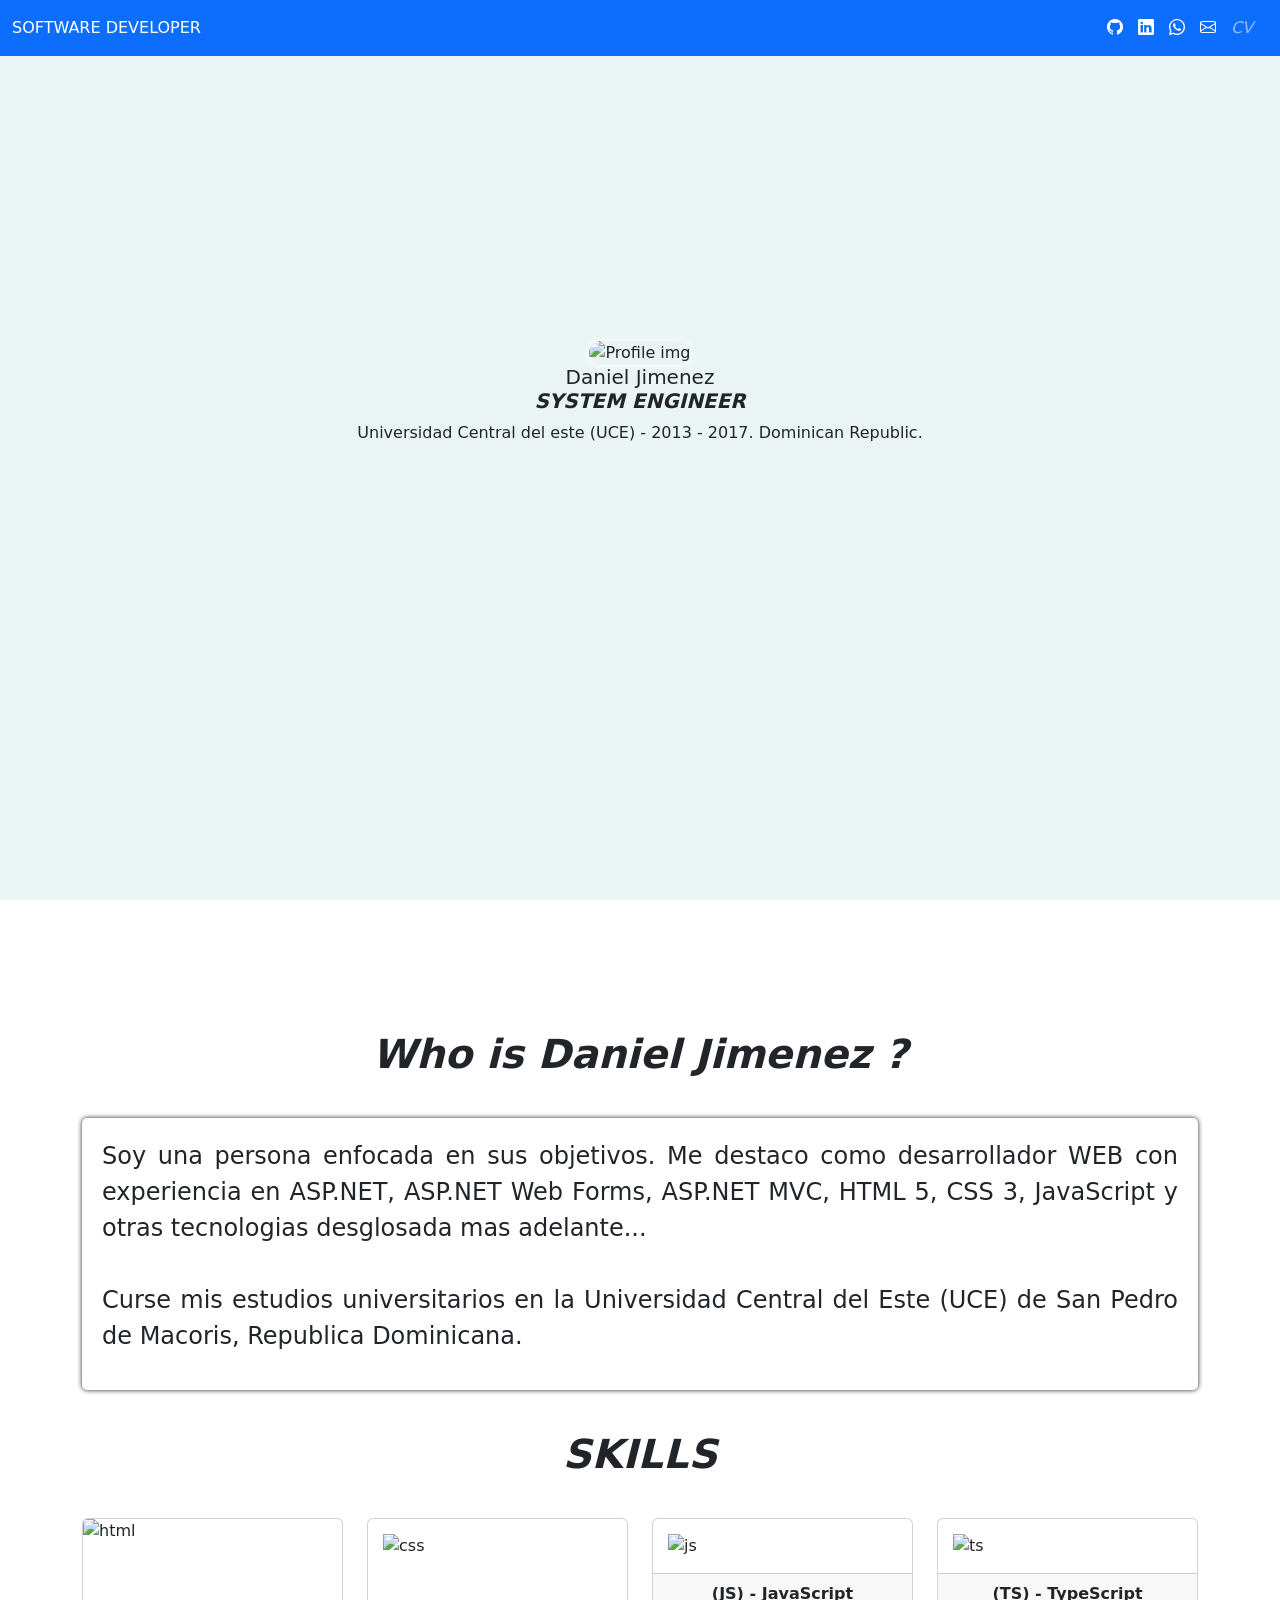
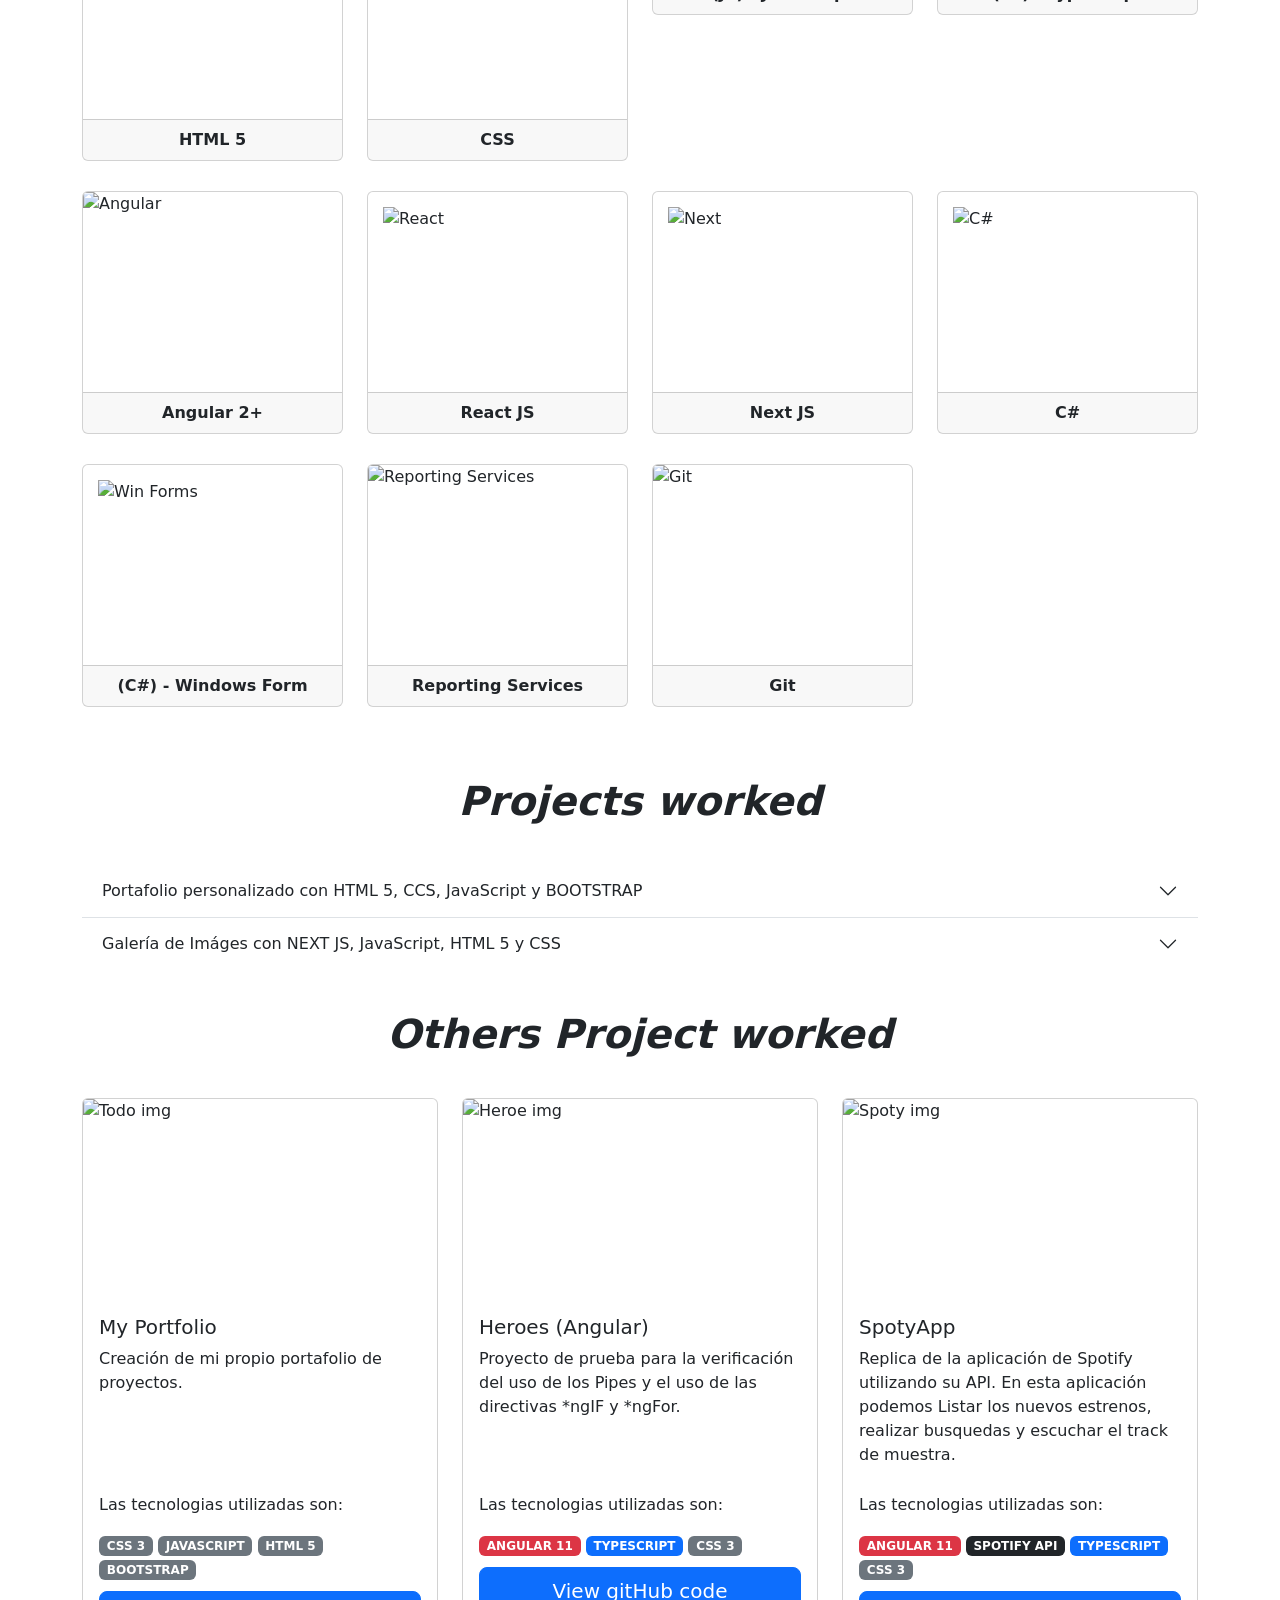
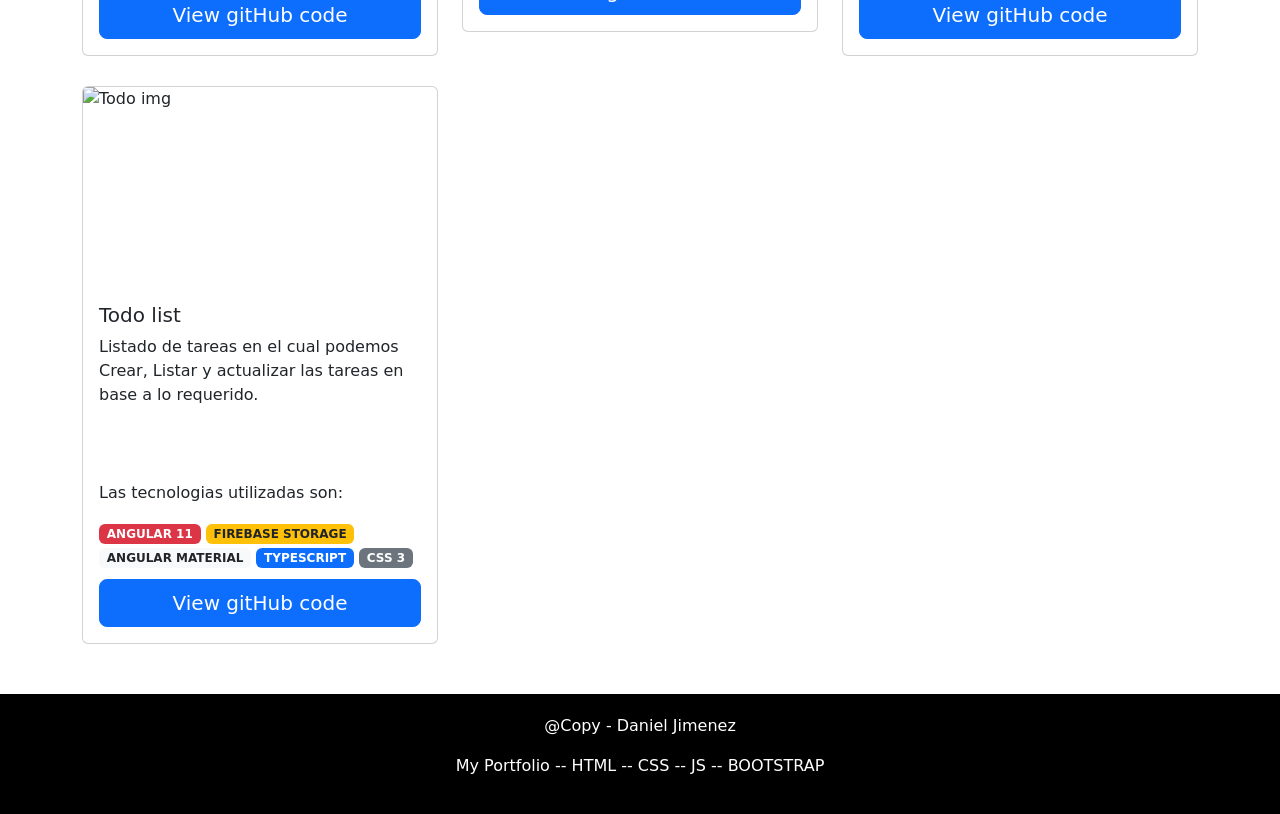
==== commit 13d800e7: "Ghangin img path" ====
--- a/index.html
+++ b/index.html
@@ -157,7 +157,7 @@
           <article class="col-md-3 col-6">
             <div class="card card-rotate-right">
               <img
-                src="./icon/skill_img/html5.jpg"
+                src="https://raw.githubusercontent.com/danieljimenez28/PorfolioLandingPage/main/icon/skill_img/html5.jpg"
                 class="card-img-top"
                 alt="html"
               />
@@ -169,7 +169,7 @@
           <article class="col-md-3 col-6">
             <div class="card card-rotate-left">
               <img
-                src="/icon/skill_img/css3.png"
+                src="https://raw.githubusercontent.com/danieljimenez28/PorfolioLandingPage/main/icon/skill_img/css3.png"
                 class="card-img-top img-skill"
                 alt="css"
               />
@@ -181,7 +181,7 @@
           <article class="col-md-3 col-6">
             <div class="card card-rotate-right">
               <img
-                src="/icon/skill_img/JavaScript.png"
+                src="https://raw.githubusercontent.com/danieljimenez28/PorfolioLandingPage/main/icon/skill_img/JavaScript.png"
                 class="img-skill"
                 alt="js"
               />
@@ -193,7 +193,7 @@
           <article class="col-md-3 col-6">
             <div class="card card-rotate-left">
               <img
-                src="/icon/skill_img/typescript.png"
+                src="https://raw.githubusercontent.com/danieljimenez28/PorfolioLandingPage/main/icon/skill_img/typescript.png"
                 class="img-skill"
                 alt="ts"
               />
@@ -205,7 +205,7 @@
           <article class="col-md-3 col-6">
             <div class="card card-rotate-right">
               <img
-                src="/icon/skill_img/angular.jpg"
+                src="https://raw.githubusercontent.com/danieljimenez28/PorfolioLandingPage/main/icon/skill_img/angular.jpg"
                 class="card-img-top"
                 alt="Angular"
               />
@@ -217,7 +217,7 @@
           <article class="col-md-3 col-6">
             <div class="card card-rotate-left">
               <img
-                src="/icon/skill_img/react.png"
+                src="https://raw.githubusercontent.com/danieljimenez28/PorfolioLandingPage/main/icon/skill_img/react.png"
                 class="card-img-top img-skill"
                 alt="React"
               />
@@ -232,7 +232,7 @@
           <article class="col-md-3 col-6">
             <div class="card card-rotate-right">
               <img
-                src="/icon/skill_img/nextjs.png"
+                src="https://raw.githubusercontent.com/danieljimenez28/PorfolioLandingPage/main/icon/skill_img/nextjs.png"
                 class="card-img-top img-skill"
                 alt="Next"
               />
@@ -244,7 +244,7 @@
           <article class="col-md-3 col-6">
             <div class="card card-rotate-left">
               <img
-                src="/icon/skill_img/csharp.png"
+                src="https://raw.githubusercontent.com/danieljimenez28/PorfolioLandingPage/main/icon/skill_img/csharp.png"
                 class="card-img-top img-skill"
                 alt="C#"
               />
@@ -256,7 +256,7 @@
           <article class="col-md-3 col-6">
             <div class="card card-rotate-right">
               <img
-                src="/icon/skill_img/winForm.jpg"
+                src="https://raw.githubusercontent.com/danieljimenez28/PorfolioLandingPage/main/icon/skill_img/winForm.jpg"
                 class="card-img-top img-skill"
                 alt="Win Forms"
               />
@@ -290,7 +290,7 @@
           <article class="col-md-3 col-6">
             <div class="card card-rotate-right">
               <img
-                src="/icon/skill_img/git.png"
+                src="https://raw.githubusercontent.com/danieljimenez28/PorfolioLandingPage/main/icon/skill_img/git.png"
                 class="card-img-top"
                 alt="Git"
               />
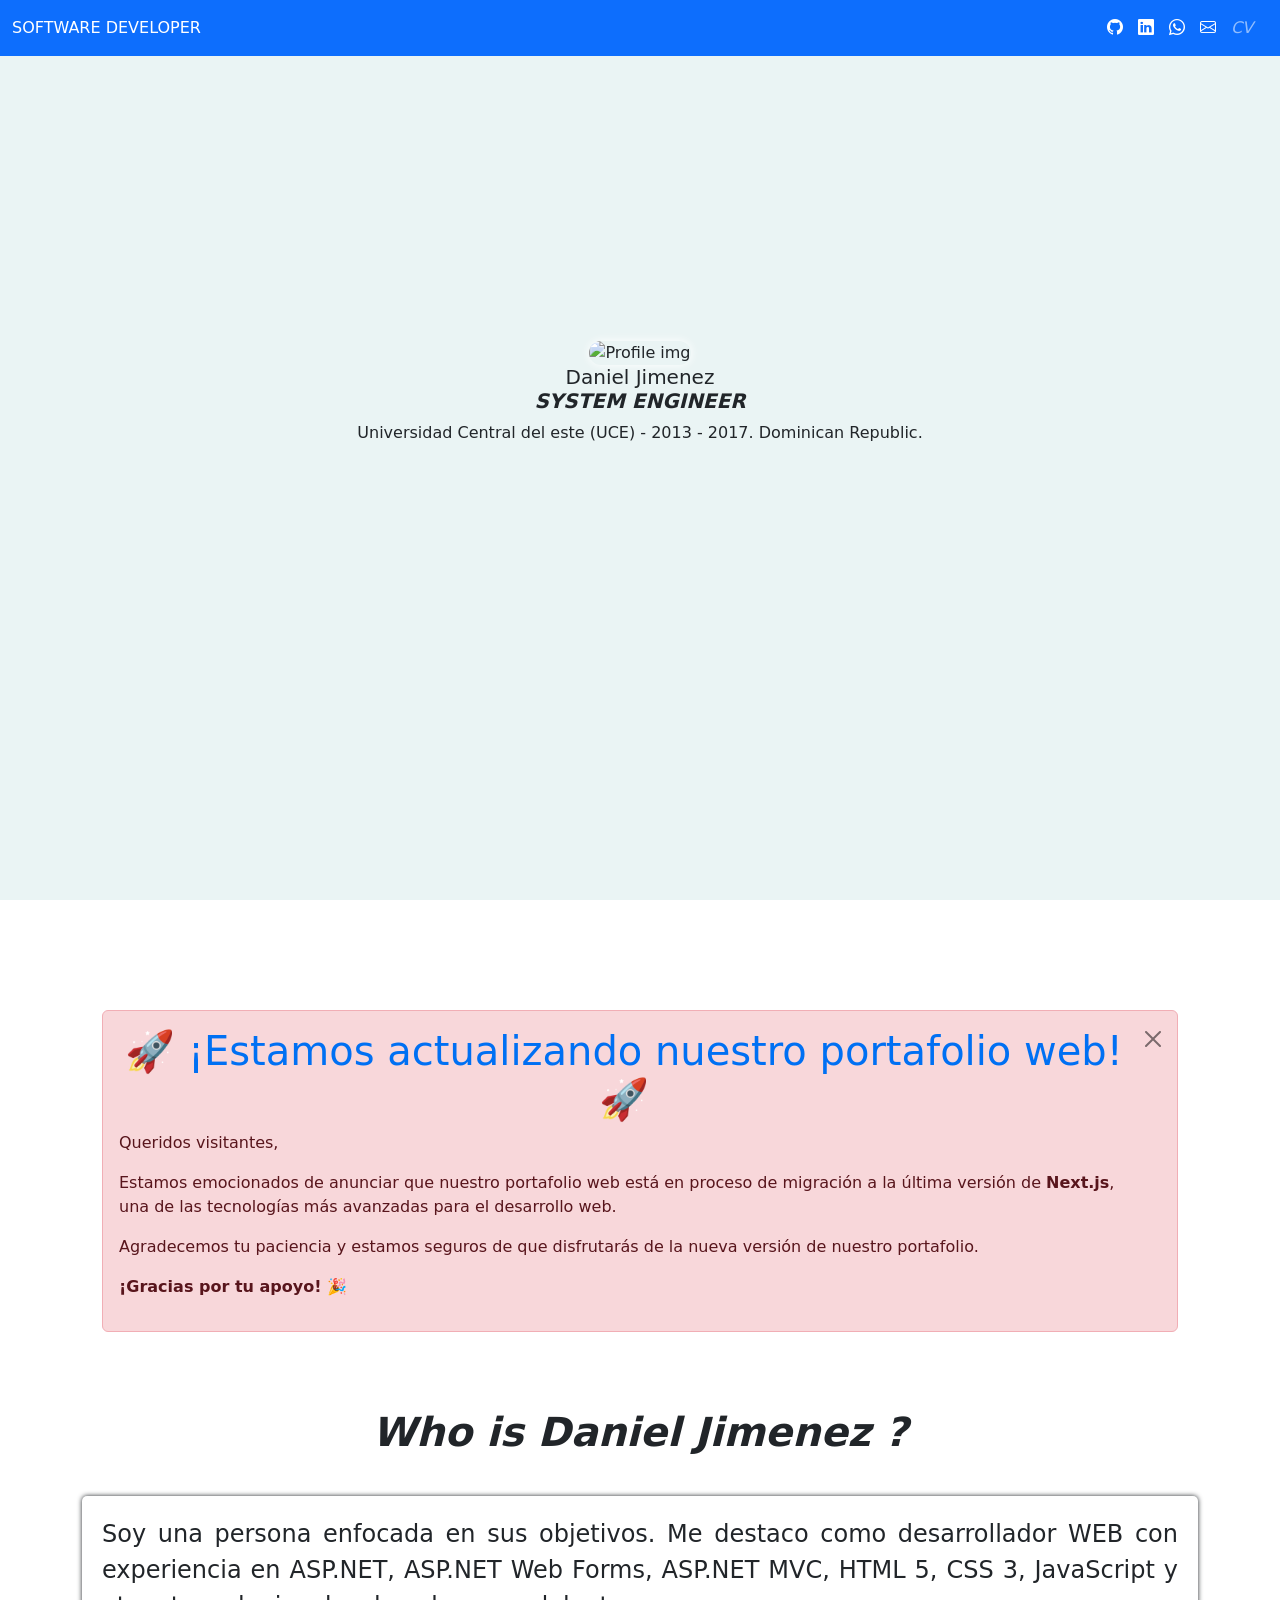
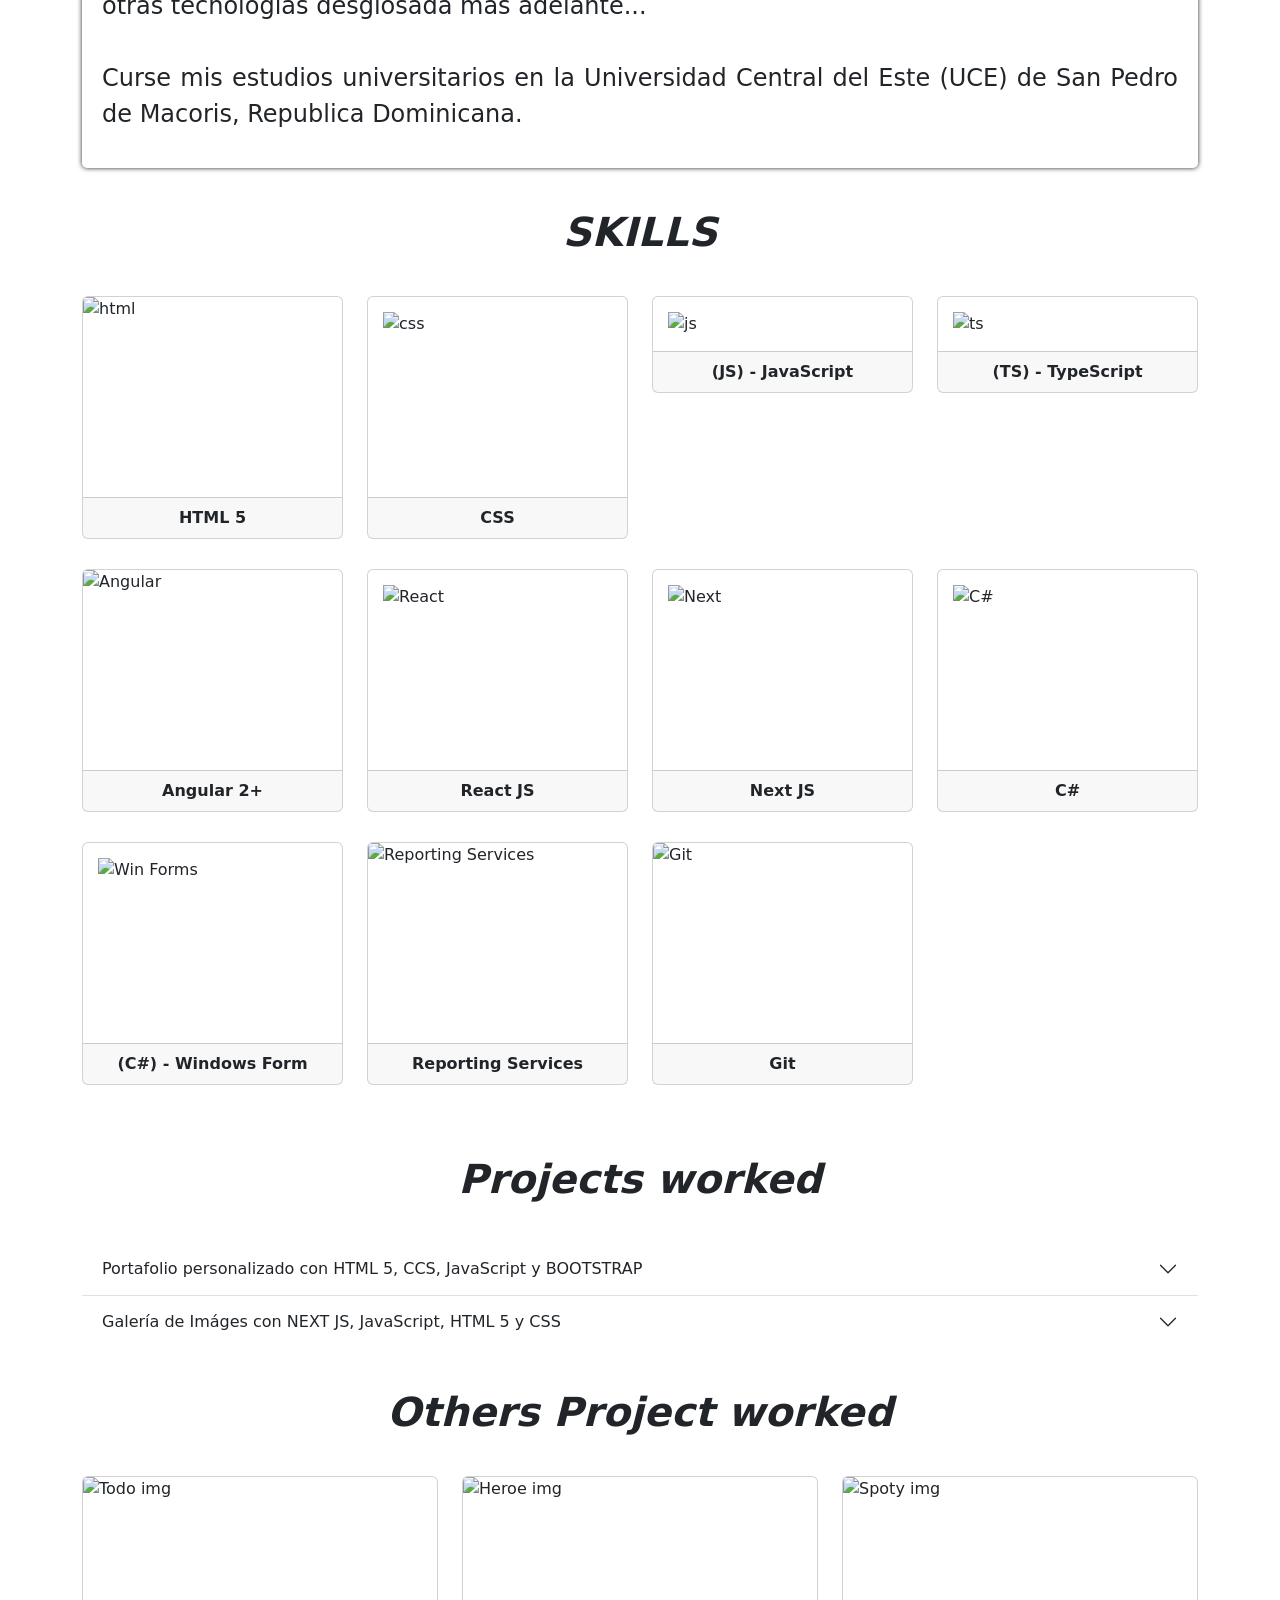
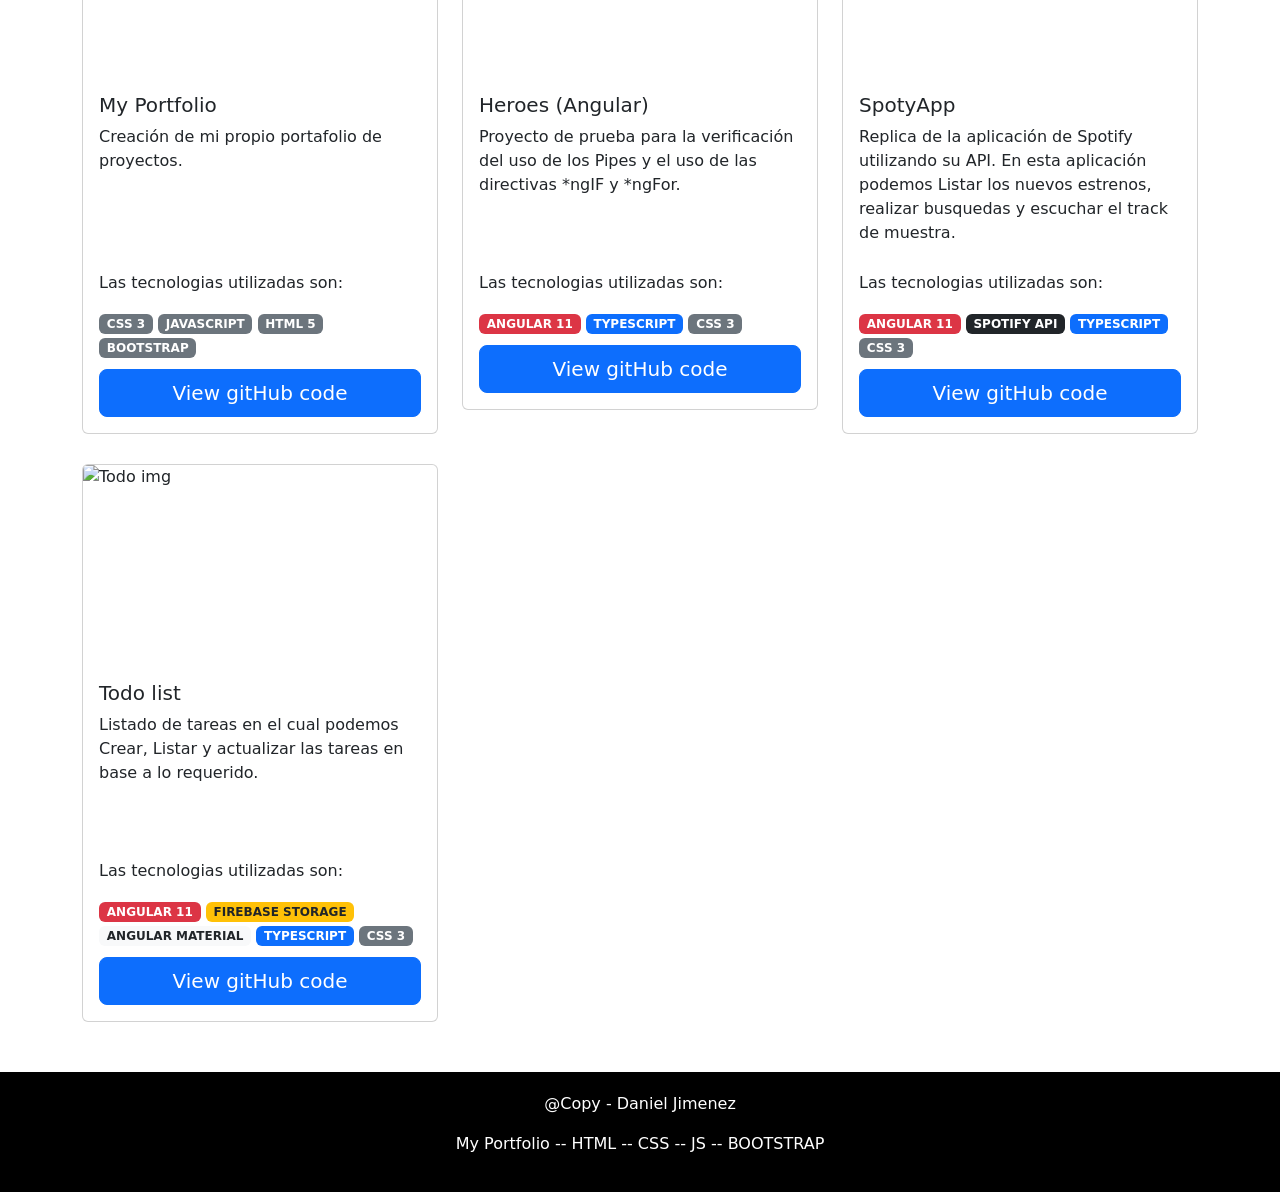
==== commit d2f4592d: "porfotio notice undating" ====
--- a/index.html
+++ b/index.html
@@ -137,6 +137,33 @@
         />
       </div>
 
+      <div class="container-notice">
+        <div
+          class="alert alert-danger alert-dismissible fade show"
+          role="alert"
+        >
+          <h1>🚀 ¡Estamos actualizando nuestro portafolio web! 🚀</h1>
+          <p>Queridos visitantes,</p>
+          <p>
+            Estamos emocionados de anunciar que nuestro portafolio web está en
+            proceso de migración a la última versión de
+            <strong>Next.js</strong>, una de las tecnologías más avanzadas para
+            el desarrollo web.
+          </p>
+          <p>
+            Agradecemos tu paciencia y estamos seguros de que disfrutarás de la
+            nueva versión de nuestro portafolio.
+          </p>
+          <p><strong>¡Gracias por tu apoyo! 🎉</strong></p>
+          <button
+            type="button"
+            class="btn-close"
+            data-bs-dismiss="alert"
+            aria-label="Close"
+          ></button>
+        </div>
+      </div>
+
       <h1 class="projectTitle">Who is Daniel Jimenez ?</h1>
       <section id="aboutMy" class="aboutMy">
         <div>
@@ -362,7 +389,9 @@
           >
             <div class="accordion-body">
               <p>
-                He desidido desarrollar la galería de imágenes que se muestra en los siguientes sliders utilizando las tecnologías destacadas en el header de este acordion.
+                He desidido desarrollar la galería de imágenes que se muestra en
+                los siguientes sliders utilizando las tecnologías destacadas en
+                el header de este acordion.
               </p>
 
               <section id="gallery">
@@ -425,11 +454,11 @@
               </section>
 
               <a
-              href="https://github.com/danieljimenez28/nextjs-images-gallery"
-              target="blank"
-              class="btn btn-primary btn-lg"
-              >View gitHub code</a
-            >
+                href="https://github.com/danieljimenez28/nextjs-images-gallery"
+                target="blank"
+                class="btn btn-primary btn-lg"
+                >View gitHub code</a
+              >
             </div>
           </div>
         </div>
@@ -457,7 +486,6 @@
                 <span class="badge bg-secondary">HTML 5</span>
                 <span class="badge bg-secondary">BOOTSTRAP</span>
                 <div class="d-grid gap-2">
-                  
                   <a
                     href="https://github.com/danieljimenez28/Portafolio"
                     target="blank"
--- a/css/style.css
+++ b/css/style.css
@@ -214,7 +214,15 @@
     font-size: 1.5rem;
     box-shadow: 0 0 5px;
 }
-
+.container-notice {
+    max-width: 100%;
+    padding: 20px;
+    border-radius: 10px;
+  }
+.container-notice h1 {
+    color: #0070f3;
+    text-align: center;
+}
 @media (max-width: 550px) {
     .card-img-top {
         height: 150px;
--- a/css/style-img-gallery.css
+++ b/css/style-img-gallery.css
@@ -35,4 +35,4 @@
 }
 .nav-button:hover {
   background-color: #005f5f;
-}+}
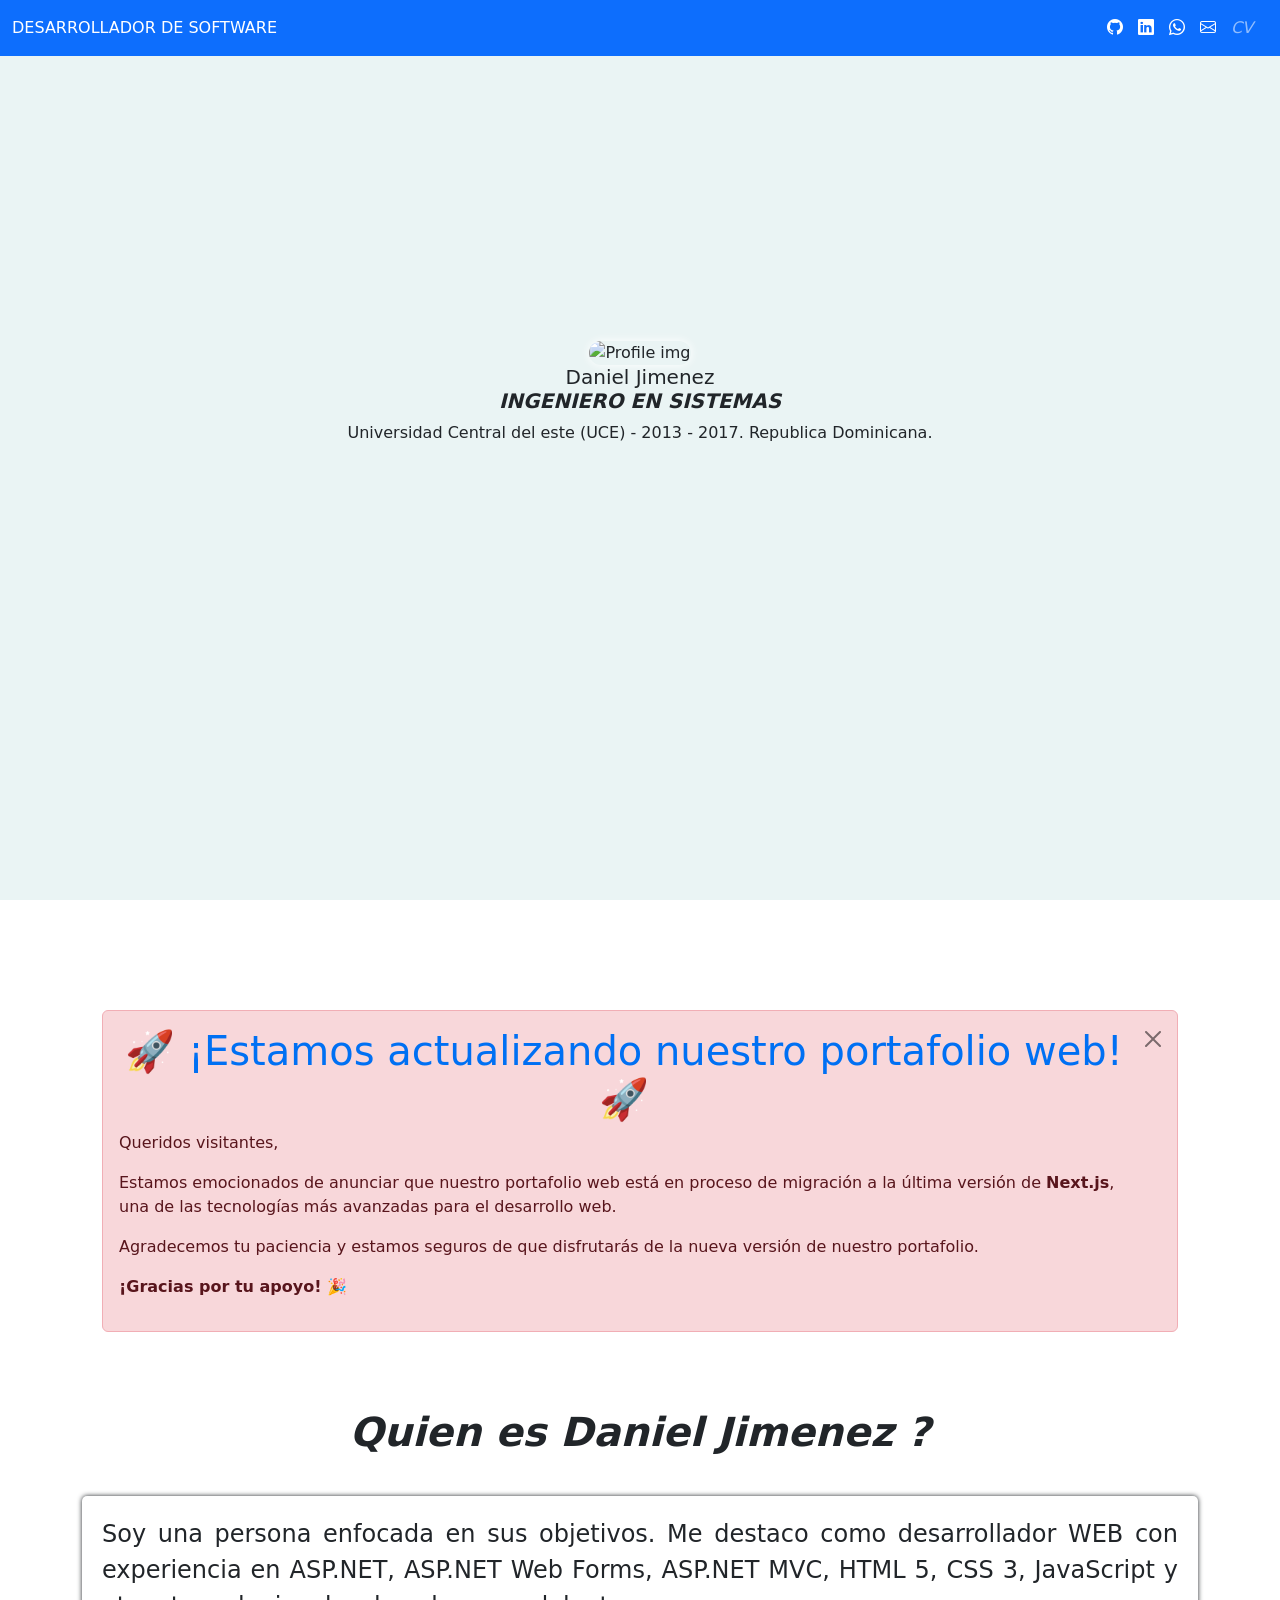
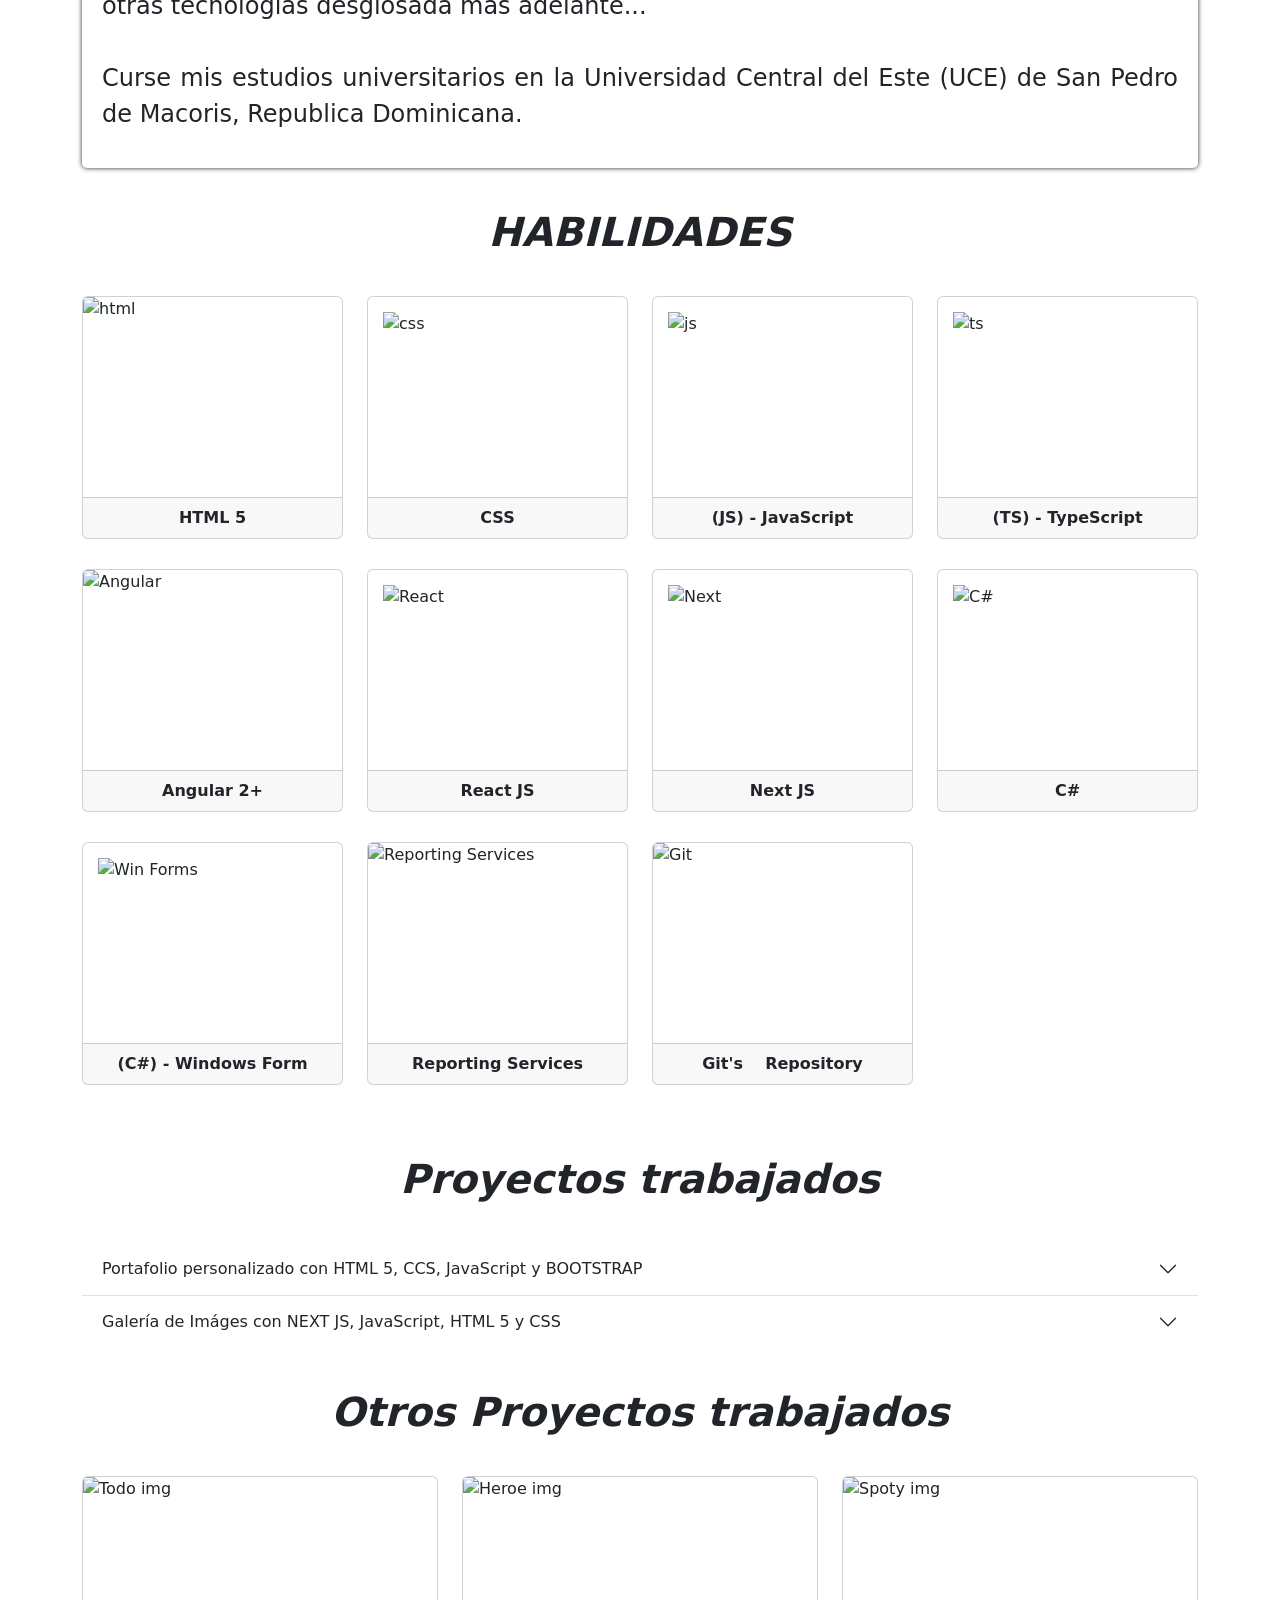
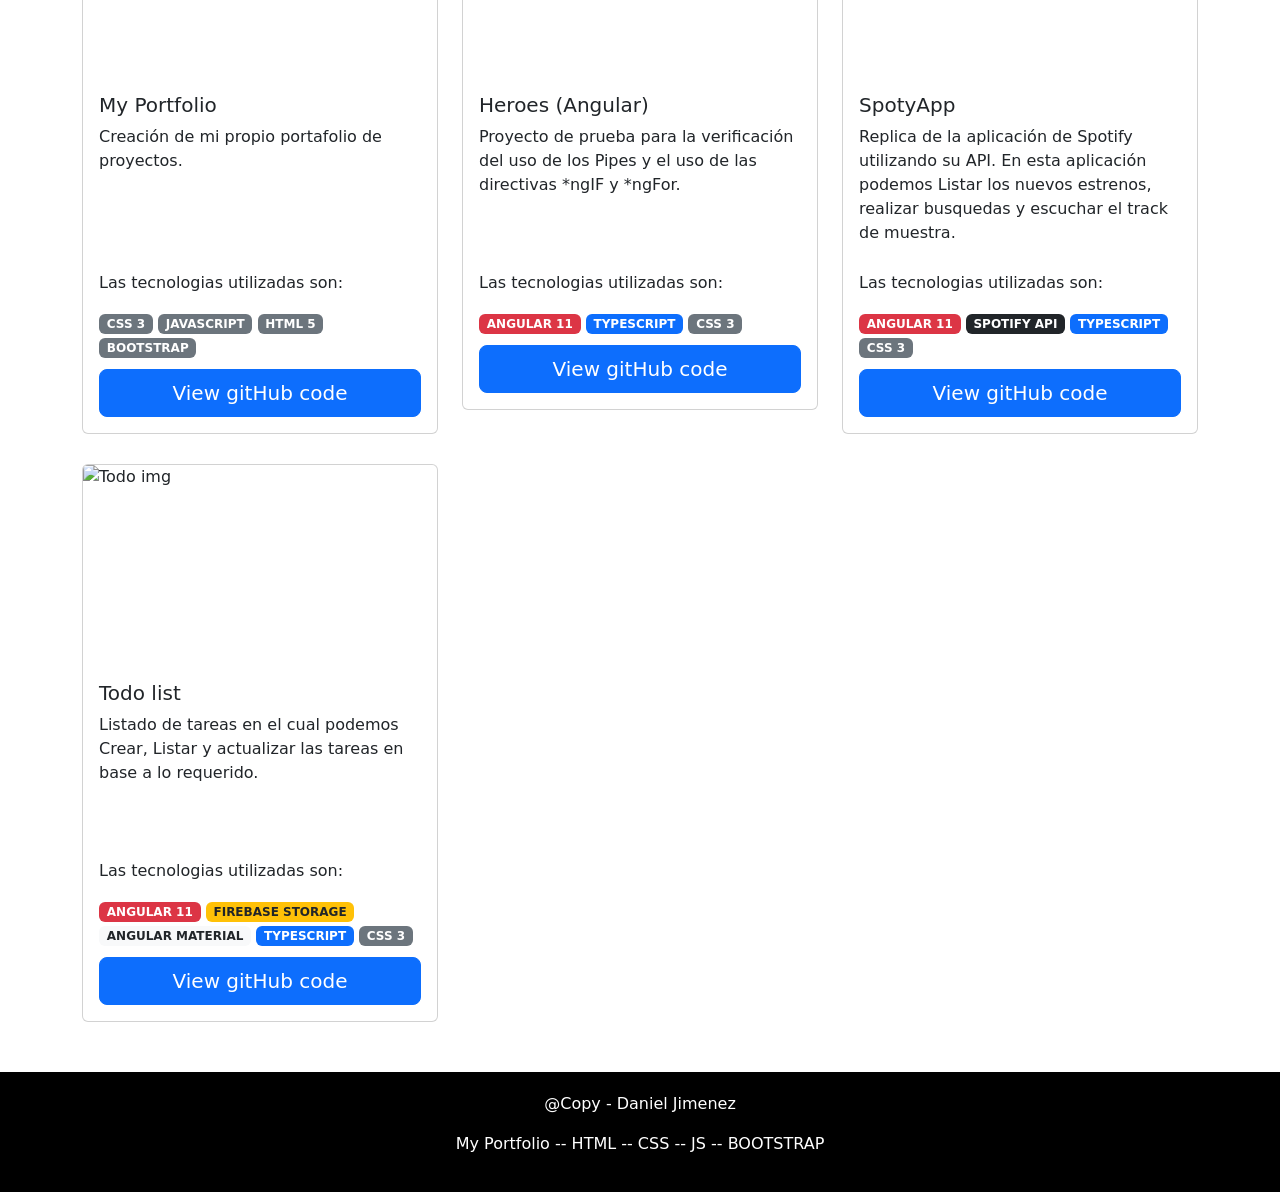
==== commit 0a39afb2: "Changing cards configuration" ====
--- a/index.html
+++ b/index.html
@@ -31,7 +31,7 @@
         <ul class="navbar-nav me-auto mb-2 mb-lg-0">
           <li class="nav-item">
             <span class="nav-link active" aria-current="page"
-              >SOFTWARE DEVELOPER</span
+              >DESARROLLADOR DE SOFTWARE</span
             >
           </li>
         </ul>
@@ -91,11 +91,10 @@
           alt="Profile img"
         />
         <h5 class="card-title">Daniel Jimenez</h5>
-        <h5 class="card-profetion">SYSTEM ENGINEER</h5>
+        <h5 class="card-profetion">INGENIERO EN SISTEMAS</h5>
         <p class="card-text">
           <span
-            >Universidad Central del este (UCE) - 2013 - 2017. Dominican
-            Republic.</span
+            >Universidad Central del este (UCE) - 2013 - 2017. Republica Dominicana.</span
           >
           <br />
         </p>
@@ -164,7 +163,7 @@
         </div>
       </div>
 
-      <h1 class="projectTitle">Who is Daniel Jimenez ?</h1>
+      <h1 class="projectTitle">Quien es Daniel Jimenez ?</h1>
       <section id="aboutMy" class="aboutMy">
         <div>
           <p>
@@ -178,7 +177,7 @@
         </div>
       </section>
 
-      <h1 class="projectTitle">SKILLS</h1>
+      <h1 class="projectTitle">HABILIDADES</h1>
       <section>
         <div class="row">
           <article class="col-md-3 col-6">
@@ -209,7 +208,7 @@
             <div class="card card-rotate-right">
               <img
                 src="https://raw.githubusercontent.com/danieljimenez28/PorfolioLandingPage/main/icon/skill_img/JavaScript.png"
-                class="img-skill"
+                class="card-img-top img-skill"
                 alt="js"
               />
               <div class="card-footer">
@@ -221,7 +220,7 @@
             <div class="card card-rotate-left">
               <img
                 src="https://raw.githubusercontent.com/danieljimenez28/PorfolioLandingPage/main/icon/skill_img/typescript.png"
-                class="img-skill"
+                class="card-img-top img-skill"
                 alt="ts"
               />
               <div class="card-footer">
@@ -322,14 +321,16 @@
                 alt="Git"
               />
               <div class="card-footer">
-                <span>Git</span>
-              </div>
-            </div>
-          </article>
+                <span>Git's &nbsp;&nbsp; Repository</span>
+              </div>
+            </div>
+          </article>
+
+          
         </div>
       </section>
 
-      <h1 class="projectTitle">Projects worked</h1>
+      <h1 class="projectTitle">Proyectos trabajados</h1>
 
       <div class="accordion accordion-flush" id="accordionFlushExample">
         <div class="accordion-item">
@@ -464,7 +465,7 @@
         </div>
       </div>
 
-      <h1 class="projectTitle">Others Project worked</h1>
+      <h1 class="projectTitle">Otros Proyectos trabajados</h1>
 
       <section>
         <div class="row">
